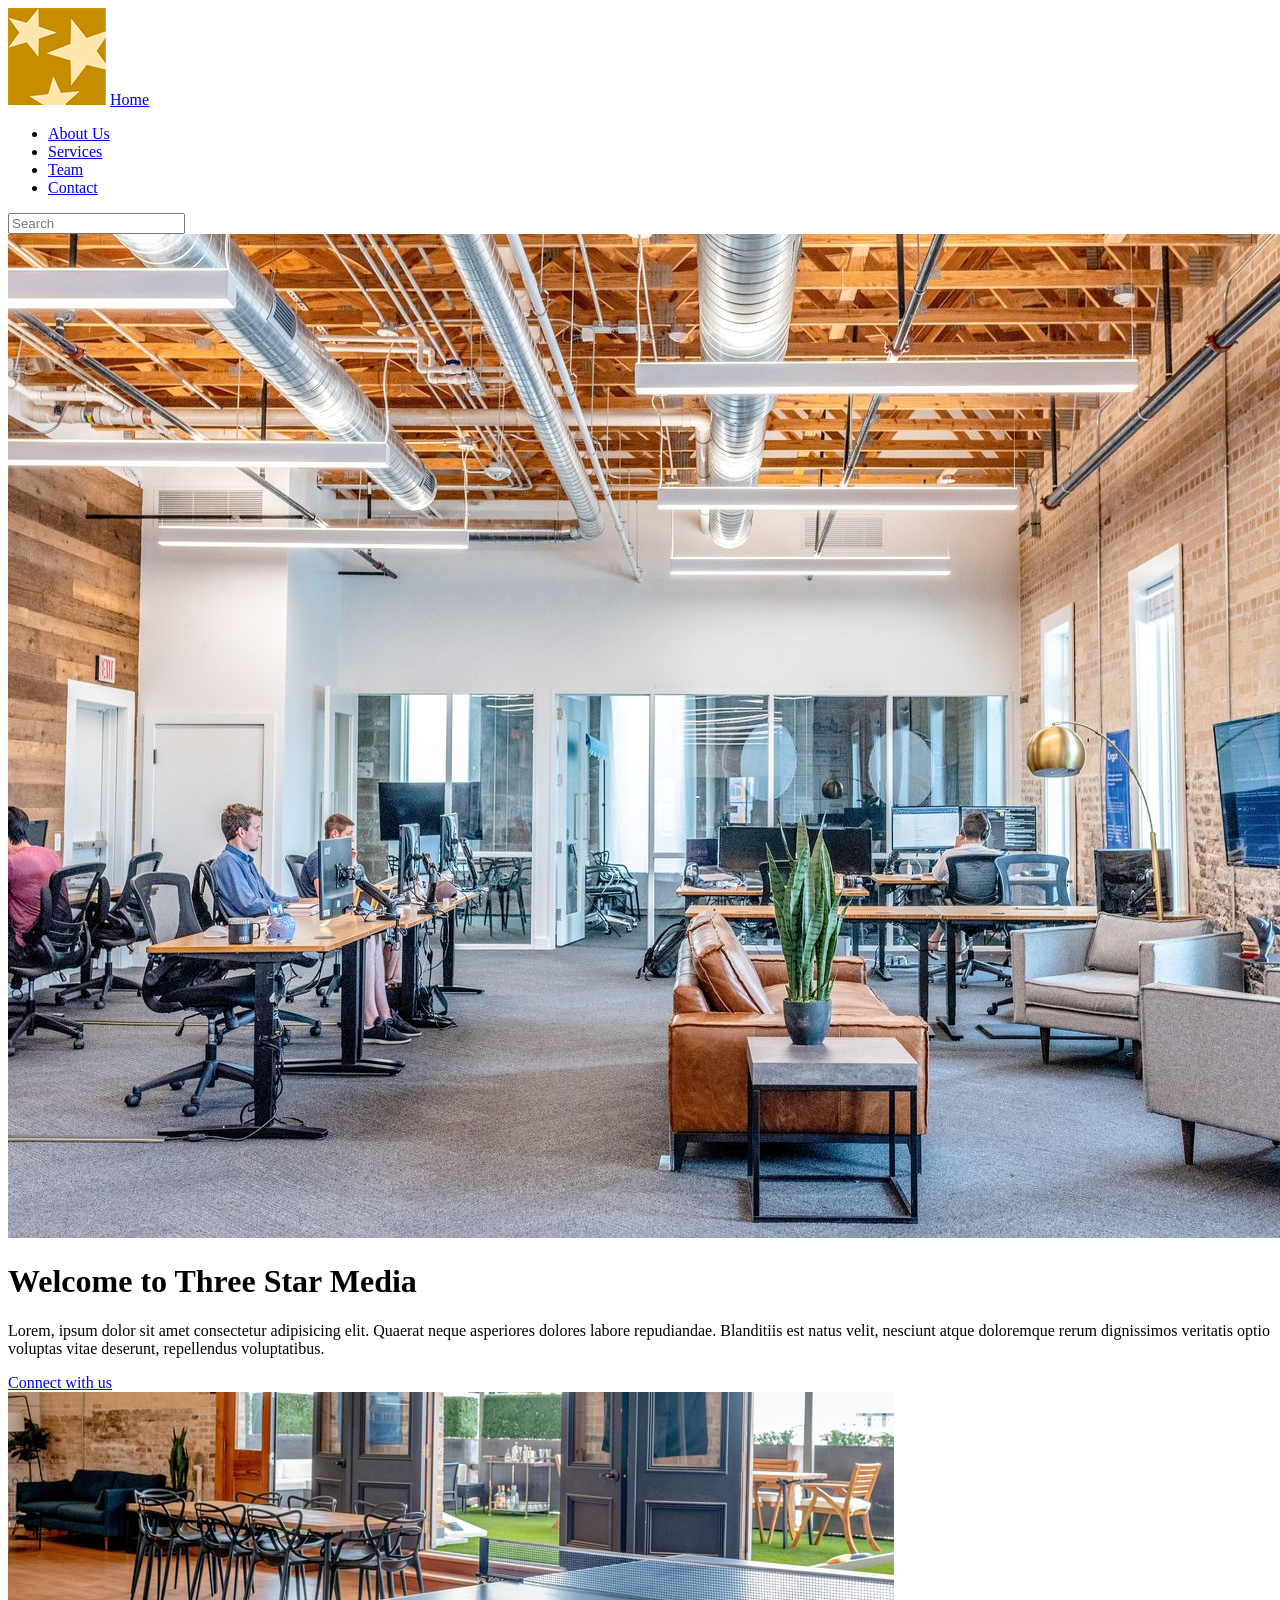
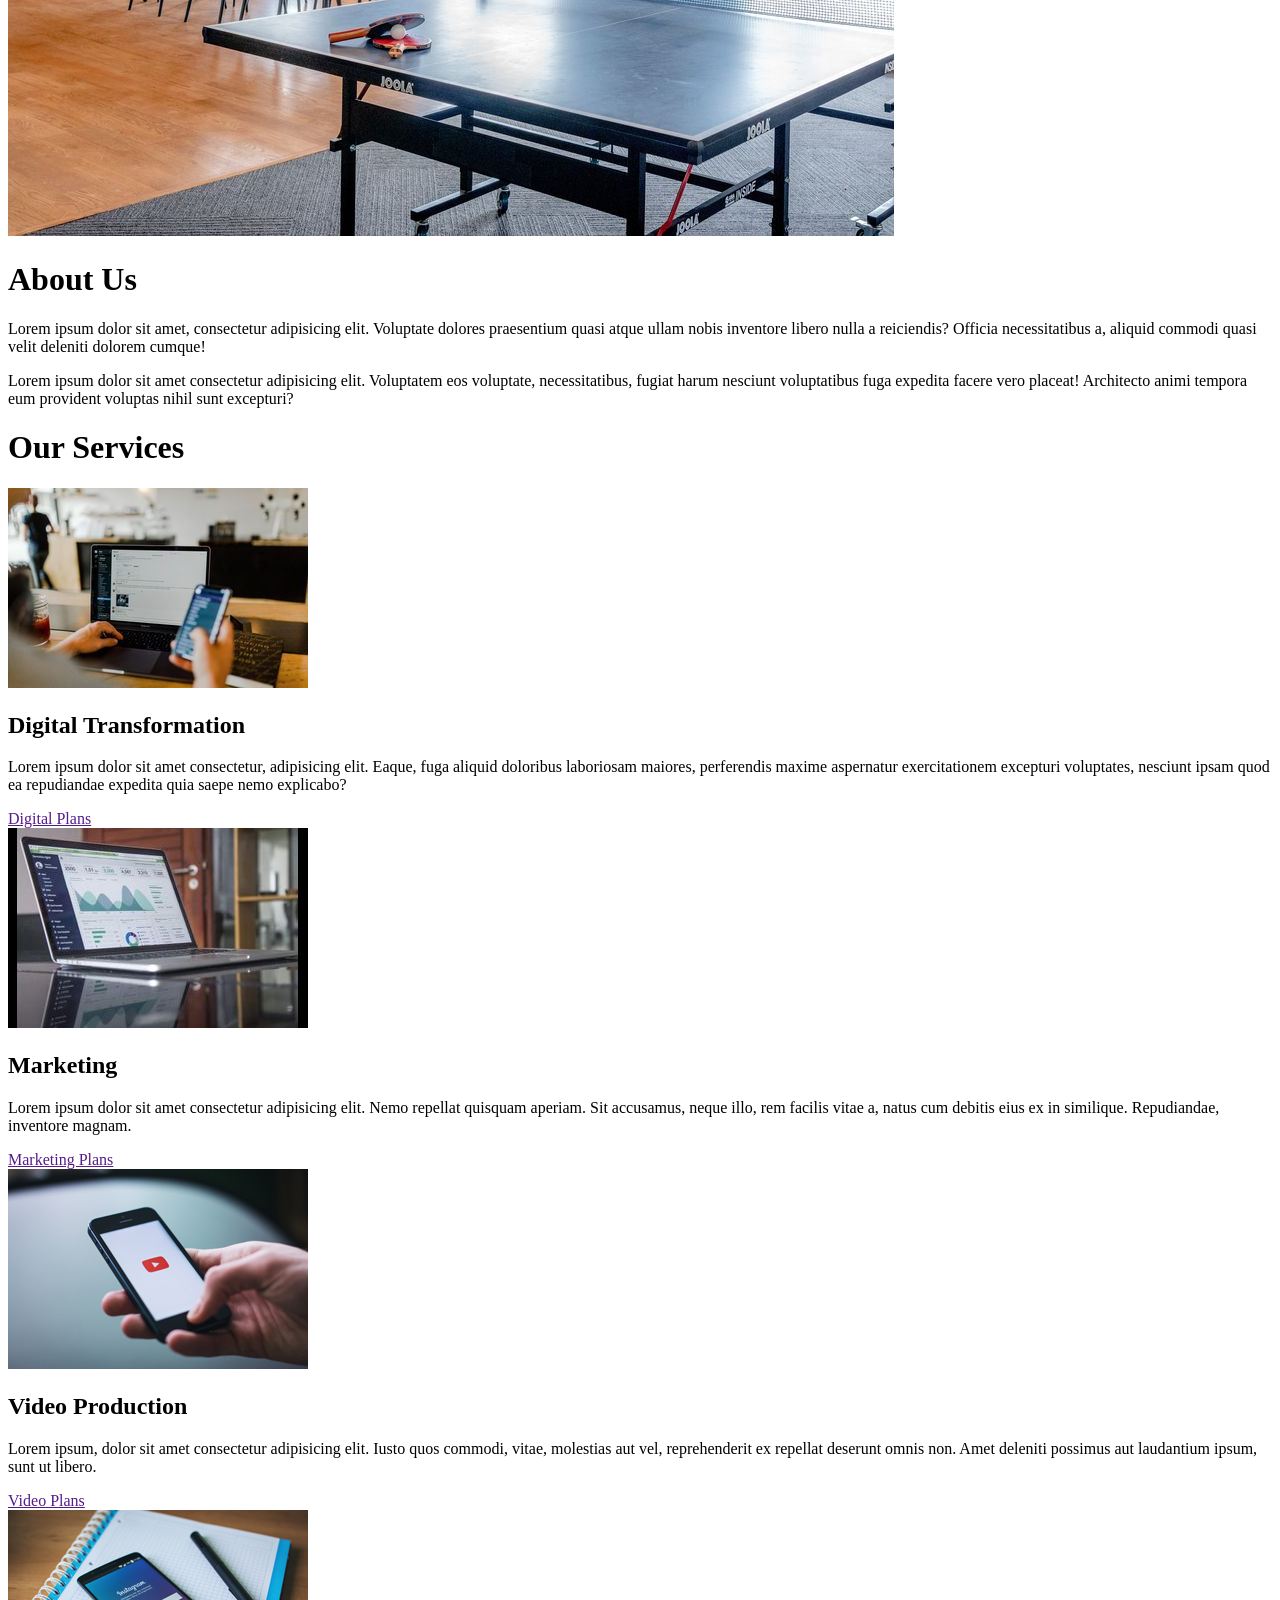
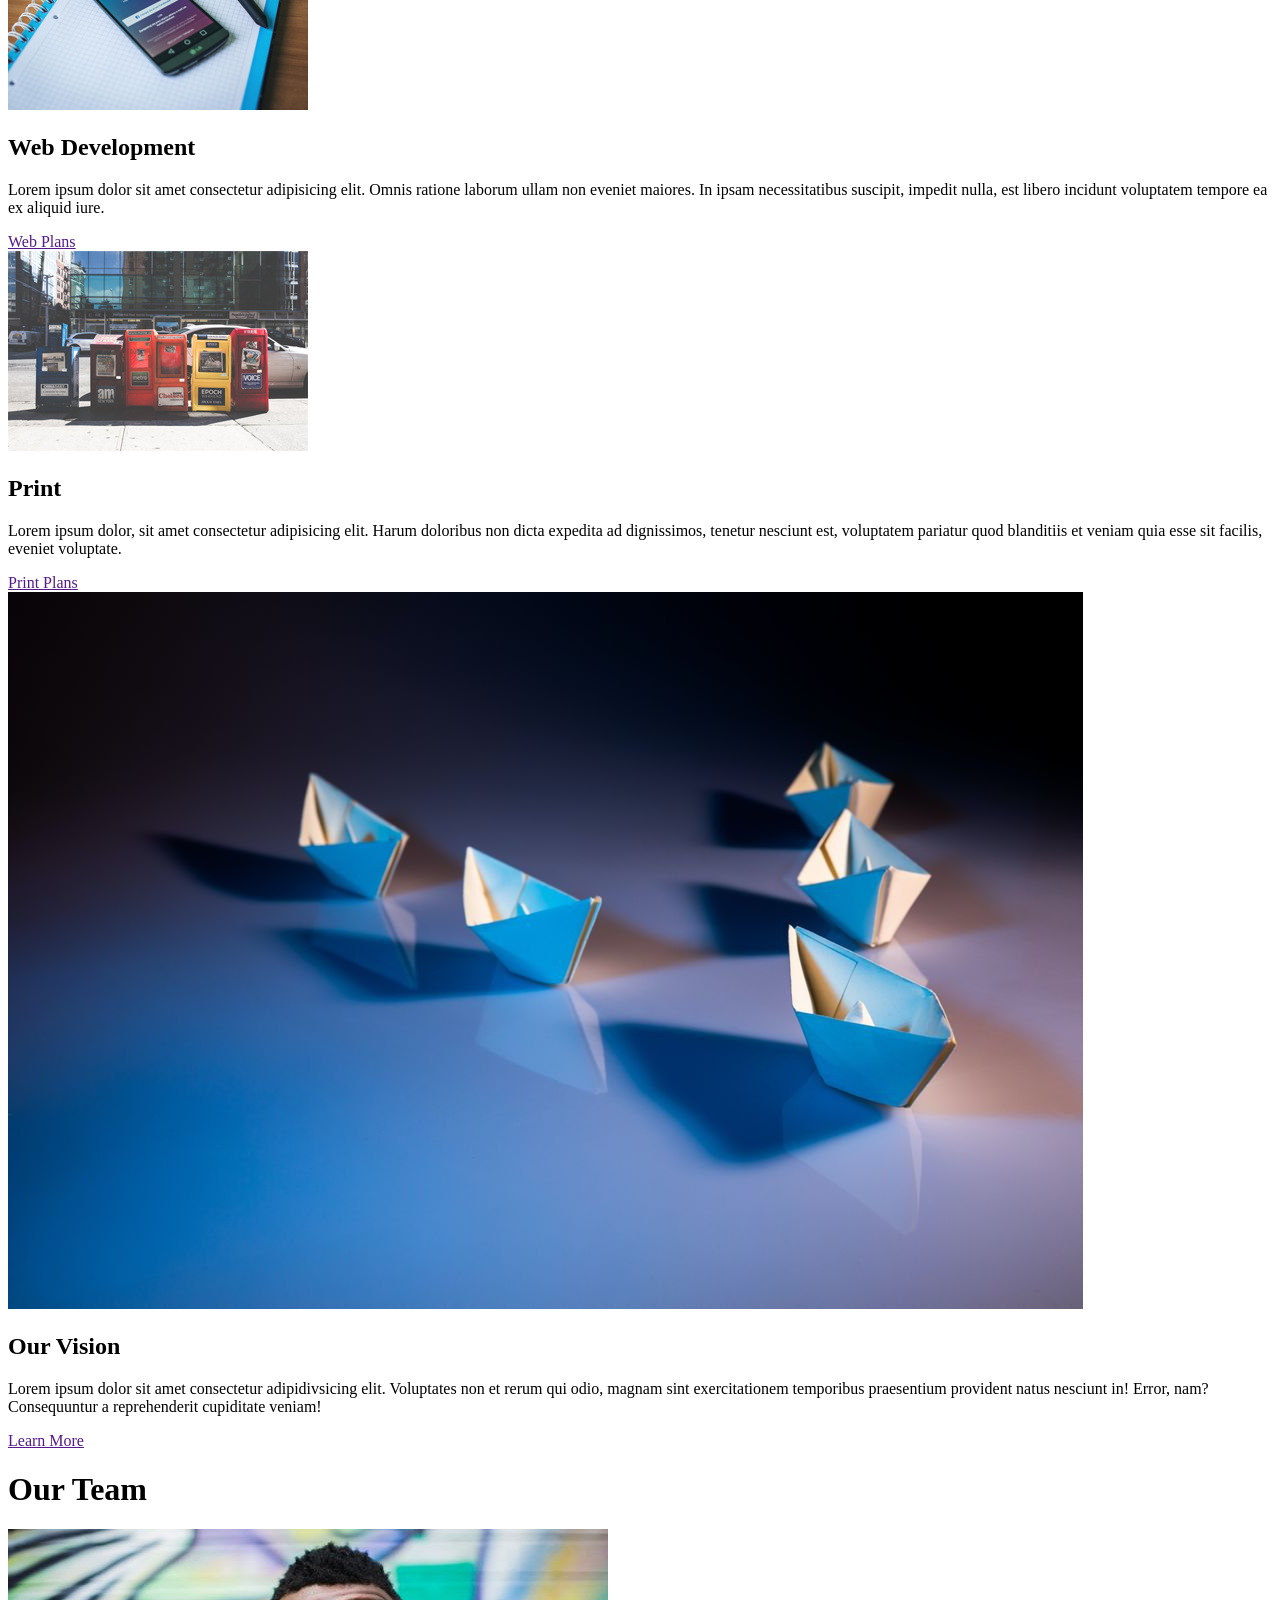
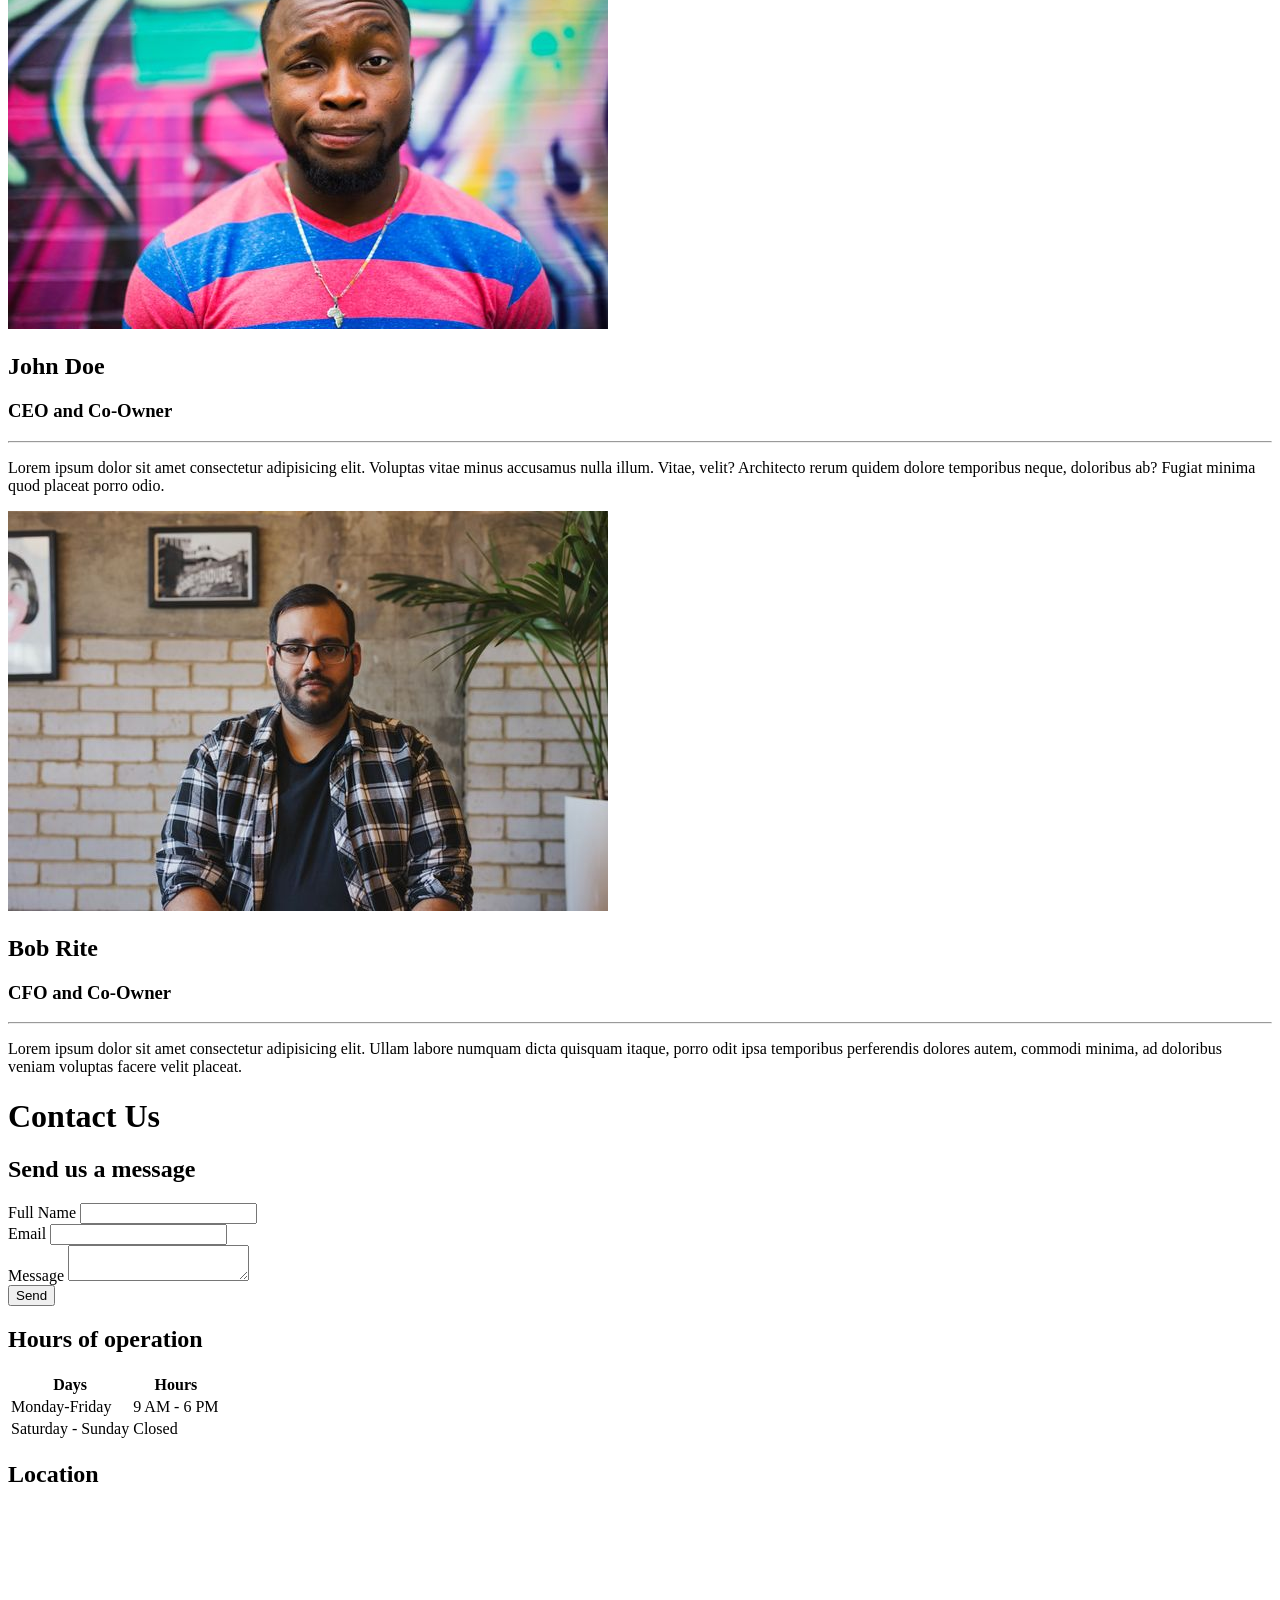
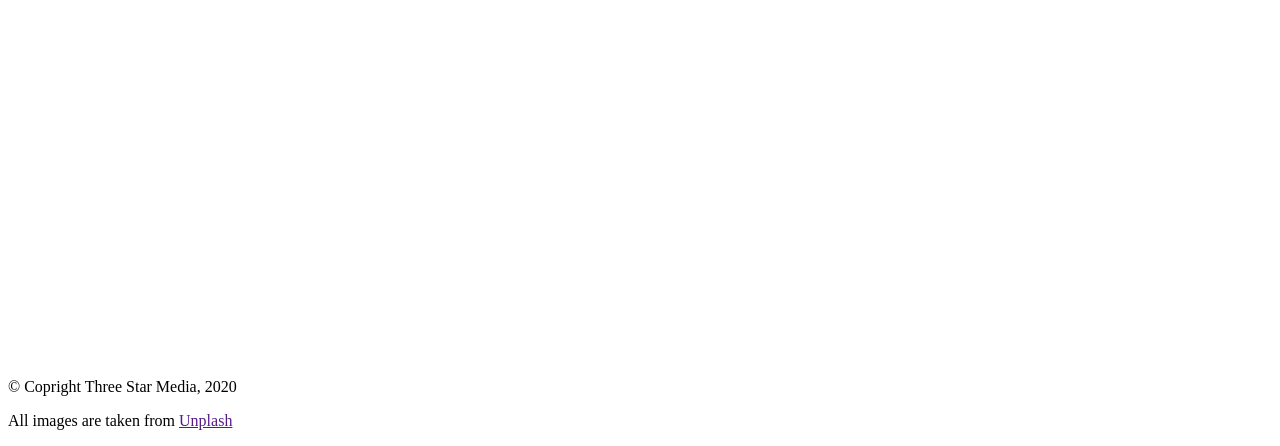
==== final-project/index.html @ e239f9b4 "makes changes to html to faciliatate css targetting" ====
<!DOCTYPE html>
<html lang="en">
<head>
    <meta charset="UTF-8">
    <meta name="viewport" content="width=device-width, initial-scale=1.0">
    <title>Final Project</title>
    <link rel="stylesheet" href="css/main.css">
    <link rel="preconnect" href="https://fonts.googleapis.com">
<link rel="preconnect" href="https://fonts.gstatic.com" crossorigin>
<link href="https://fonts.googleapis.com/css2?family=Open+Sans:ital,wght@0,300..800;1,300..800&display=swap" rel="stylesheet">
</head>
<body>

    <div class="wrapper">
        <nav>
            <div class="color-box">
                <img src="images/logo.png" alt="Star Media Logo">
                <a href="#home">Home</a>
            </div>
             <!-- The <ul> creates an unordered list, each <li> is one nav link item. It uses IDs to jump to sections of the code that correspond with said ID -->
            <ul>
                <li><a href="#about-us">About Us</a></li>
                <li><a href="#services">Services</a></li>
                <li><a href="#team">Team</a></li>
                <li><a href="#contact">Contact</a></li>
            </ul>
            <div id="search-bar">
                <form action="" method="get">
                    <div>
                        <label for="search"></label>
                        <input id="search" type="text" name="search" placeholder="Search">
                    </div>
                </form>
            </div>
        </nav>


        <div id="home">
            <header>
                <img src="images/main-banner.jpg" alt="main banner photo">
                <div>
                <h1>Welcome to Three Star Media</h1>
                <P>Lorem, ipsum dolor sit amet consectetur adipisicing elit. Quaerat neque asperiores dolores labore repudiandae. Blanditiis est natus velit, nesciunt atque doloremque rerum dignissimos veritatis optio voluptas vitae deserunt, repellendus voluptatibus.</P>  
                <a href="#contact">Connect with us</a>
                </div>
            </header>
        </div>

        <div id="about-us">
            <img src="images/about-us.jpg" alt="ping pong table photo">
            <div class="about-text">
                <h1>About Us</h1>
                <p>Lorem ipsum dolor sit amet, consectetur adipisicing elit. Voluptate dolores praesentium quasi atque ullam nobis inventore libero nulla a reiciendis? Officia necessitatibus a, aliquid commodi quasi velit deleniti dolorem cumque!</p>
                <p>Lorem ipsum dolor sit amet consectetur adipisicing elit. Voluptatem eos voluptate, necessitatibus, fugiat harum nesciunt voluptatibus fuga expedita facere vero placeat! Architecto animi tempora eum provident voluptas nihil sunt excepturi?</p>
            </div>
        </div>

        <div id="services">
            <h1>Our Services</h1>
            <!-- Each service is wrapped in its own <div> so they can be styled individually or laid out in a grid with CSS -->
            <div id="digital-transformation">
                <img src="images/digital.jpg" alt="">
                <h2>Digital Transformation</h2>
                <p>Lorem ipsum dolor sit amet consectetur, adipisicing elit. Eaque, fuga aliquid doloribus laboriosam maiores, perferendis maxime aspernatur exercitationem excepturi voluptates, nesciunt ipsam quod ea repudiandae expedita quia saepe nemo explicabo?</p>
                <a href="">Digital Plans</a>
            </div>

            <div>
                <img src="images/marketing.jpg" alt="laptop chart photo">
                <h2>Marketing</h2>
                <p>Lorem ipsum dolor sit amet consectetur adipisicing elit. Nemo repellat quisquam aperiam. Sit accusamus, neque illo, rem facilis vitae a, natus cum debitis eius ex in similique. Repudiandae, inventore magnam.</p>
                <a href="">Marketing Plans</a>
            </div>

            <div>
                <img src="images/video.jpg" alt="iphone photo">
                <h2>Video Production</h2>
                <p>Lorem ipsum, dolor sit amet consectetur adipisicing elit. Iusto quos commodi, vitae, molestias aut vel, reprehenderit ex repellat deserunt omnis non. Amet deleniti possimus aut laudantium ipsum, sunt ut libero.</p>
                <a href="">Video Plans</a>
            </div>

            <div>
                <img src="images/web.jpg" alt="iphone on top of notebook photo">
                <h2>Web Development</h2>
                <p>Lorem ipsum dolor sit amet consectetur adipisicing elit. Omnis ratione laborum ullam non eveniet maiores. In ipsam necessitatibus suscipit, impedit nulla, est libero incidunt voluptatem tempore ea ex aliquid iure.</p>
                <a href="">Web Plans</a>
            </div>

            <div>
                <img src="images/print.jpg" alt="mailboxes photo">
                <h2>Print</h2>
                <p>Lorem ipsum dolor, sit amet consectetur adipisicing elit. Harum doloribus non dicta expedita ad dignissimos, tenetur nesciunt est, voluptatem pariatur quod blanditiis et veniam quia esse sit facilis, eveniet voluptate.</p>
                <a href="">Print Plans</a>
            </div>
        </div>

        <div id="vision">
            <img src="images/vision.jpg" alt="paper boast photo">
            <div class="banner-text">
                <h2>Our Vision</h2>
                <p>Lorem ipsum dolor sit amet consectetur adipidivsicing elit. Voluptates non et rerum qui odio, magnam sint exercitationem temporibus praesentium provident natus nesciunt in! Error, nam? Consequuntur a reprehenderit cupiditate veniam!</p>
                <!-- There is no other page to give further information, that is why there is nothing in the href -->
                <a href="">Learn More</a>
            </div>
        </div>

        <div class="team">
            <h1>Our Team</h1>
            <!-- Each team member is in their own <div> so CSS can style or position them separately -->
            <div id="john">
                <img src="images/john.jpg" alt="picture of John Doe">
                <div class="team-info">
                    <h2>John Doe</h2>
                    <h3>CEO and Co-Owner</h3>
                    <hr>
                    <p>Lorem ipsum dolor sit amet consectetur adipisicing elit. Voluptas vitae minus accusamus nulla illum. Vitae, velit? Architecto rerum quidem dolore temporibus neque, doloribus ab? Fugiat minima quod placeat porro odio.</p>
                </div>
            </div>
            <div id="bob">
                <img src="images/bob.jpg" alt="picture of Bob Rite">
                <div class="team-info">
                    <h2>Bob Rite</h2>
                    <h3>CFO and Co-Owner</h3>
                    <hr>
                    <p>Lorem ipsum dolor sit amet consectetur adipisicing elit. Ullam labore numquam dicta quisquam itaque, porro odit ipsa temporibus perferendis dolores autem, commodi minima, ad doloribus veniam voluptas facere velit placeat.</p>
                </div>
            </div>
        </div>

        <div id="contact">
            <h1>Contact Us</h1>
            <h2>Send us a message</h2>
            <form action="thanks.html" method="get">
                <div>
                    <label for="fullname">Full Name</label>
                    <input id="fullname" type="text" name="fullname" required>
                </div>
                <div>
                    <label for="email">Email</label>
                    <input id="email" type="text" name="email" required>
                </div>
                <div>
                    <label for="message">Message</label>
                    <!-- <textarea> is used instead of <input> for multi-line text -->
                    <textarea id="message"></textarea>
                </div>
                <div>
                    <button type="Submit">Send</button>
                </div>

            </form>
        
            <div class="hours">
                <h2>Hours of operation</h2>
                <table>
                    <tr>
                        <th>Days</th>
                        <th>Hours</th>
                    </tr>
                    <tr>
                        <td>Monday-Friday</td>
                        <td>9 AM - 6 PM</td>
                    </tr>
                    <tr>
                        <td>Saturday - Sunday</td>
                        <td>Closed</td>
                    </tr>
                </table>
            </div>
        </div>

        <div class="location">
            <h2>Location</h2>
             <!-- This is an embedded Google Map. The long src URL is copied directly from Google Maps -->
            <iframe src="https://www.google.com/maps/embed?pb=!1m18!1m12!1m3!1d89789.52226484688!2d-76.01696043607433!3d45.30998969122156!2m3!1f0!2f0!3f0!3m2!1i1024!2i768!4f13.1!3m3!1m2!1s0x4cce0718cc4a6ad7%3A0xc6cc467725843e2b!2sAlgonquin%20College%20-%20Ottawa%20Campus!5e0!3m2!1sen!2sca!4v1775089285693!5m2!1sen!2sca" width="600" height="450" style="border:0;" allowfullscreen="" loading="lazy" referrerpolicy="no-referrer-when-downgrade"></iframe>
        </div>

        <footer>
            <p> &copy; Copright Three Star Media, 2020</p>
            <p>All images are taken from <a href="">Unplash</a></p>
        </footer>
    </div>
</body>
</html>
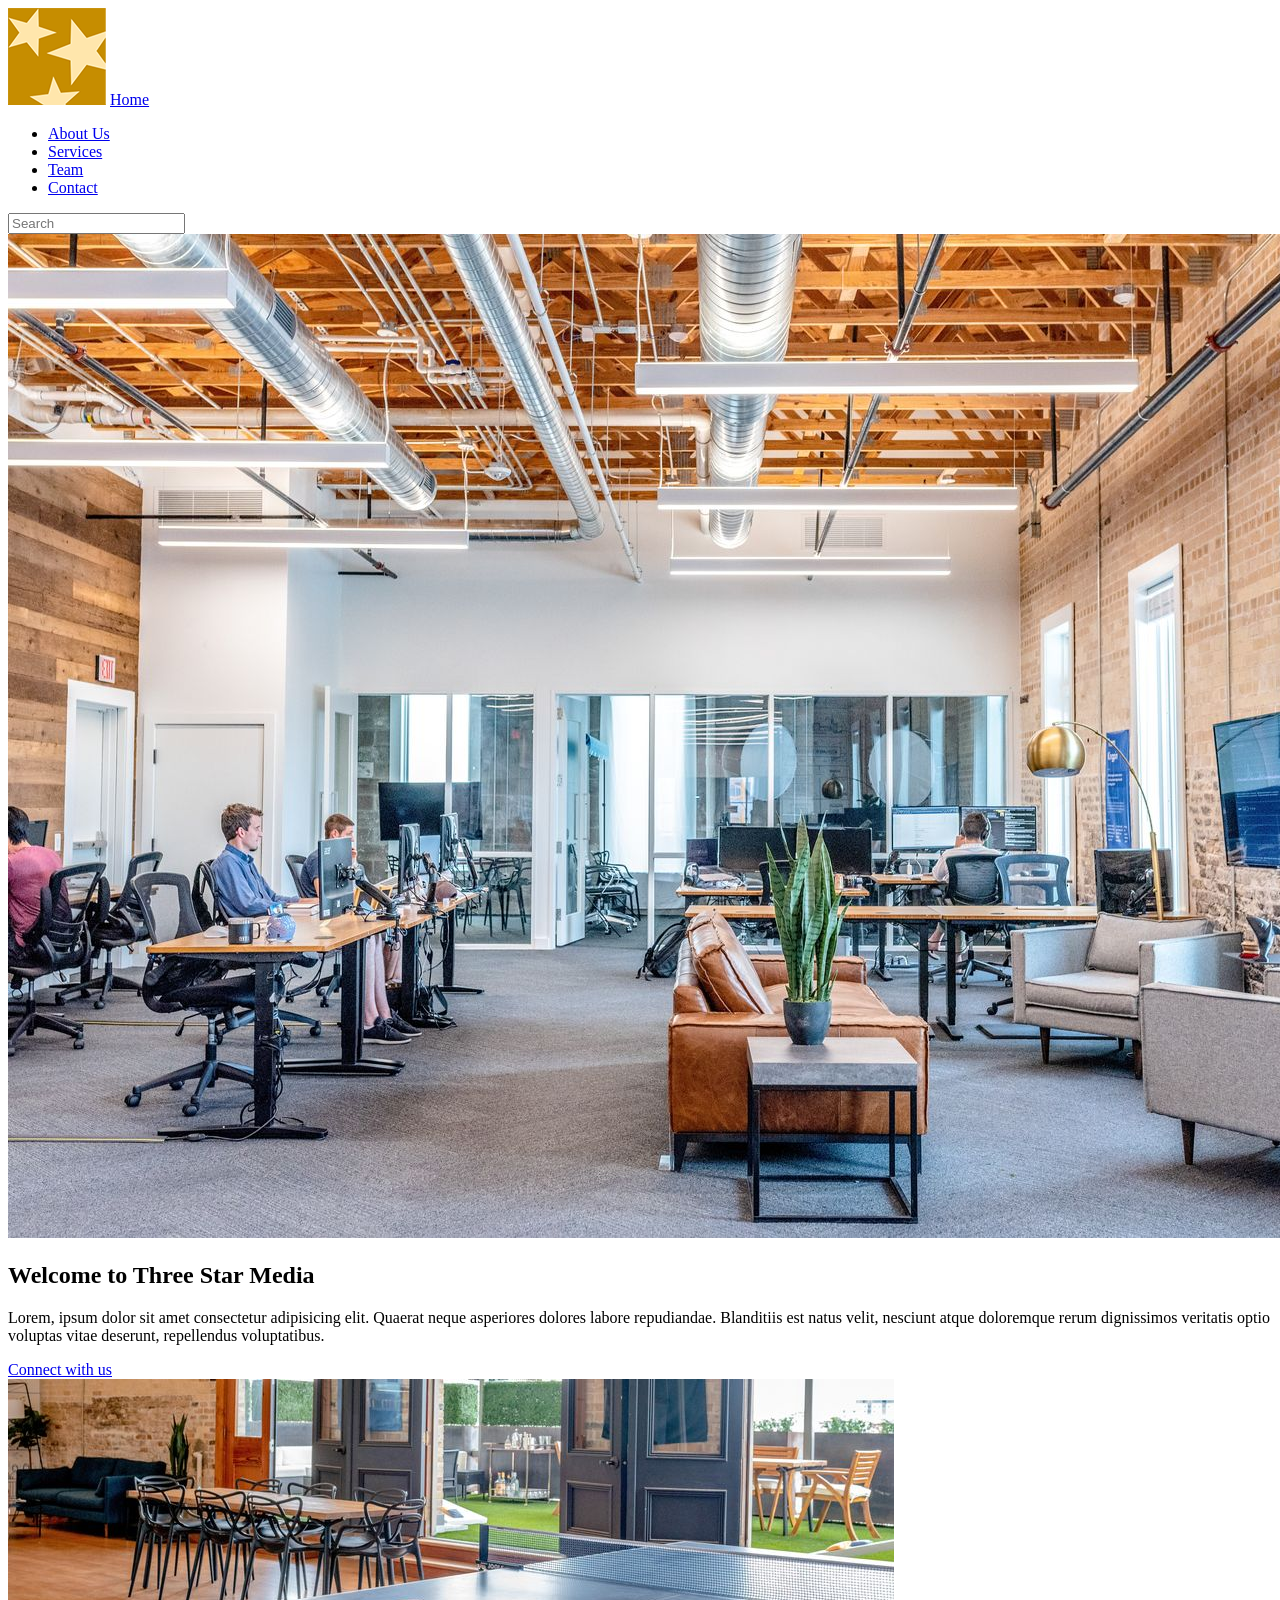
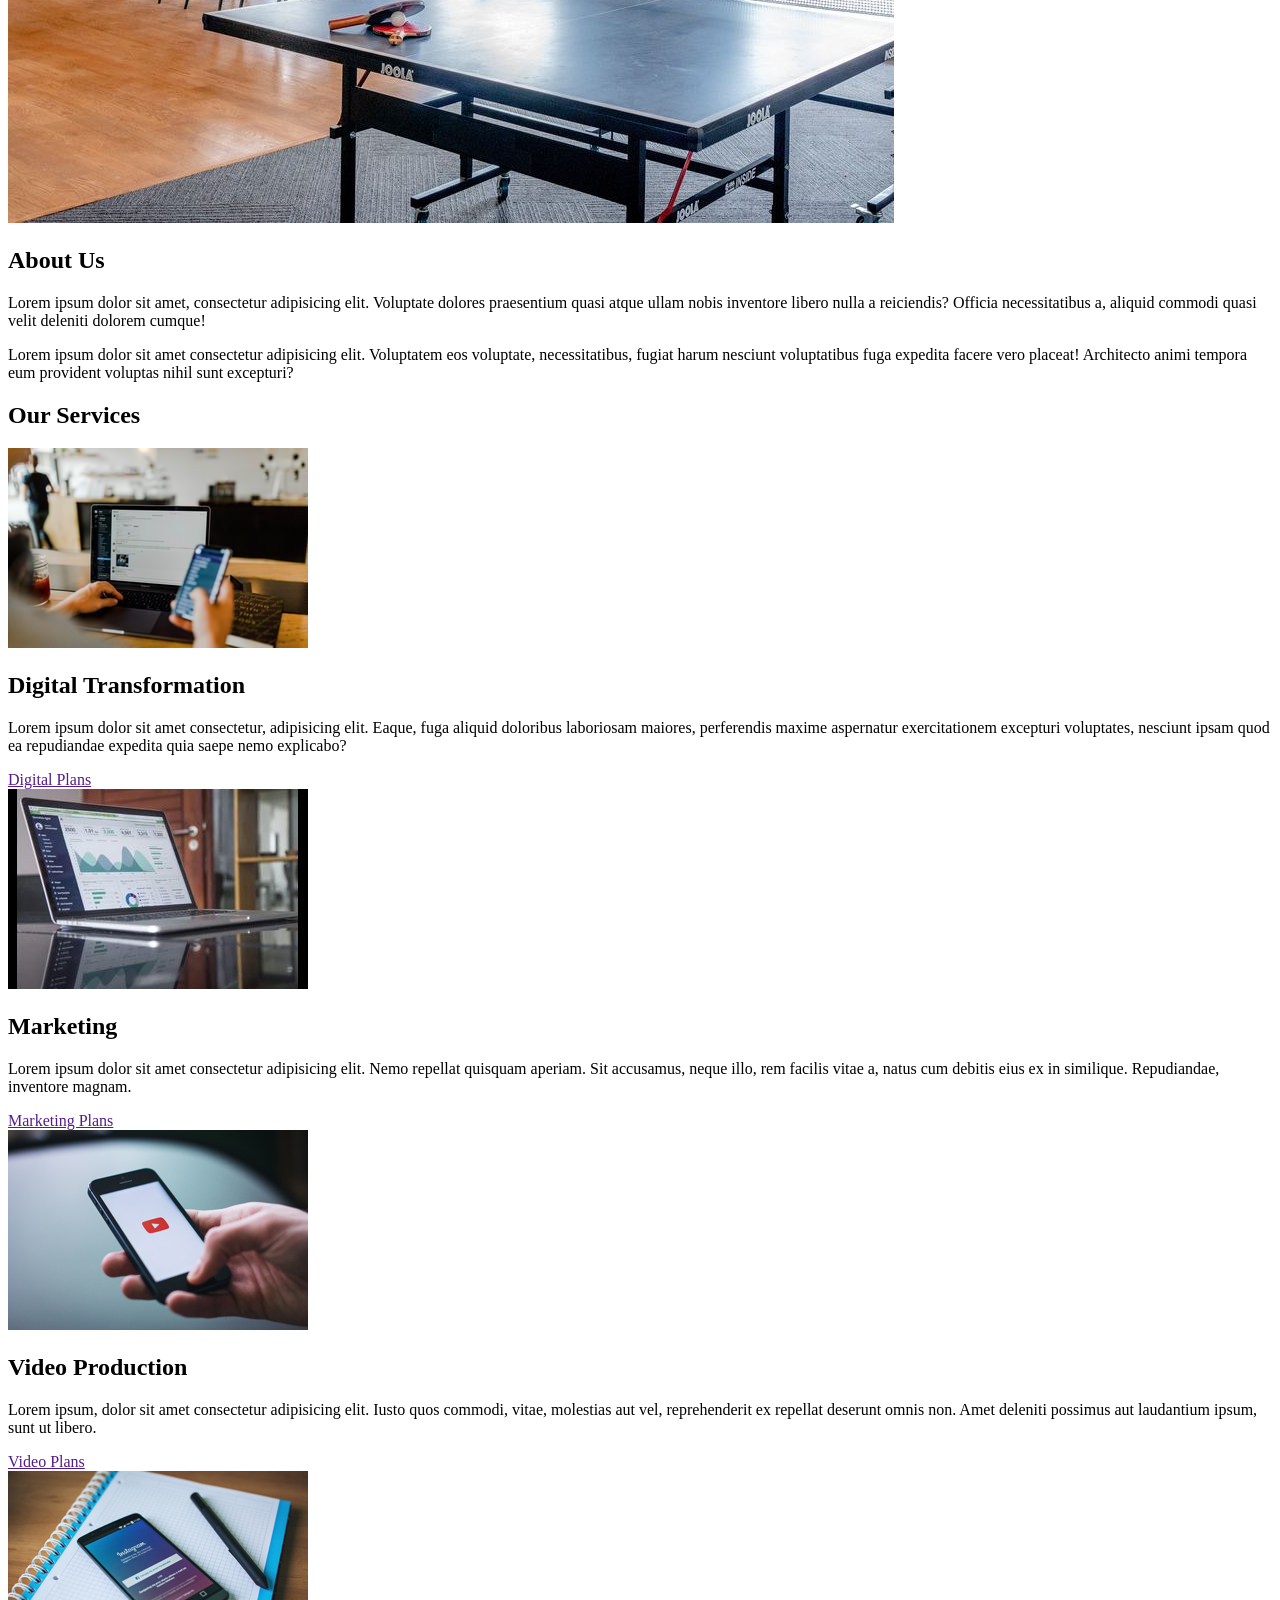
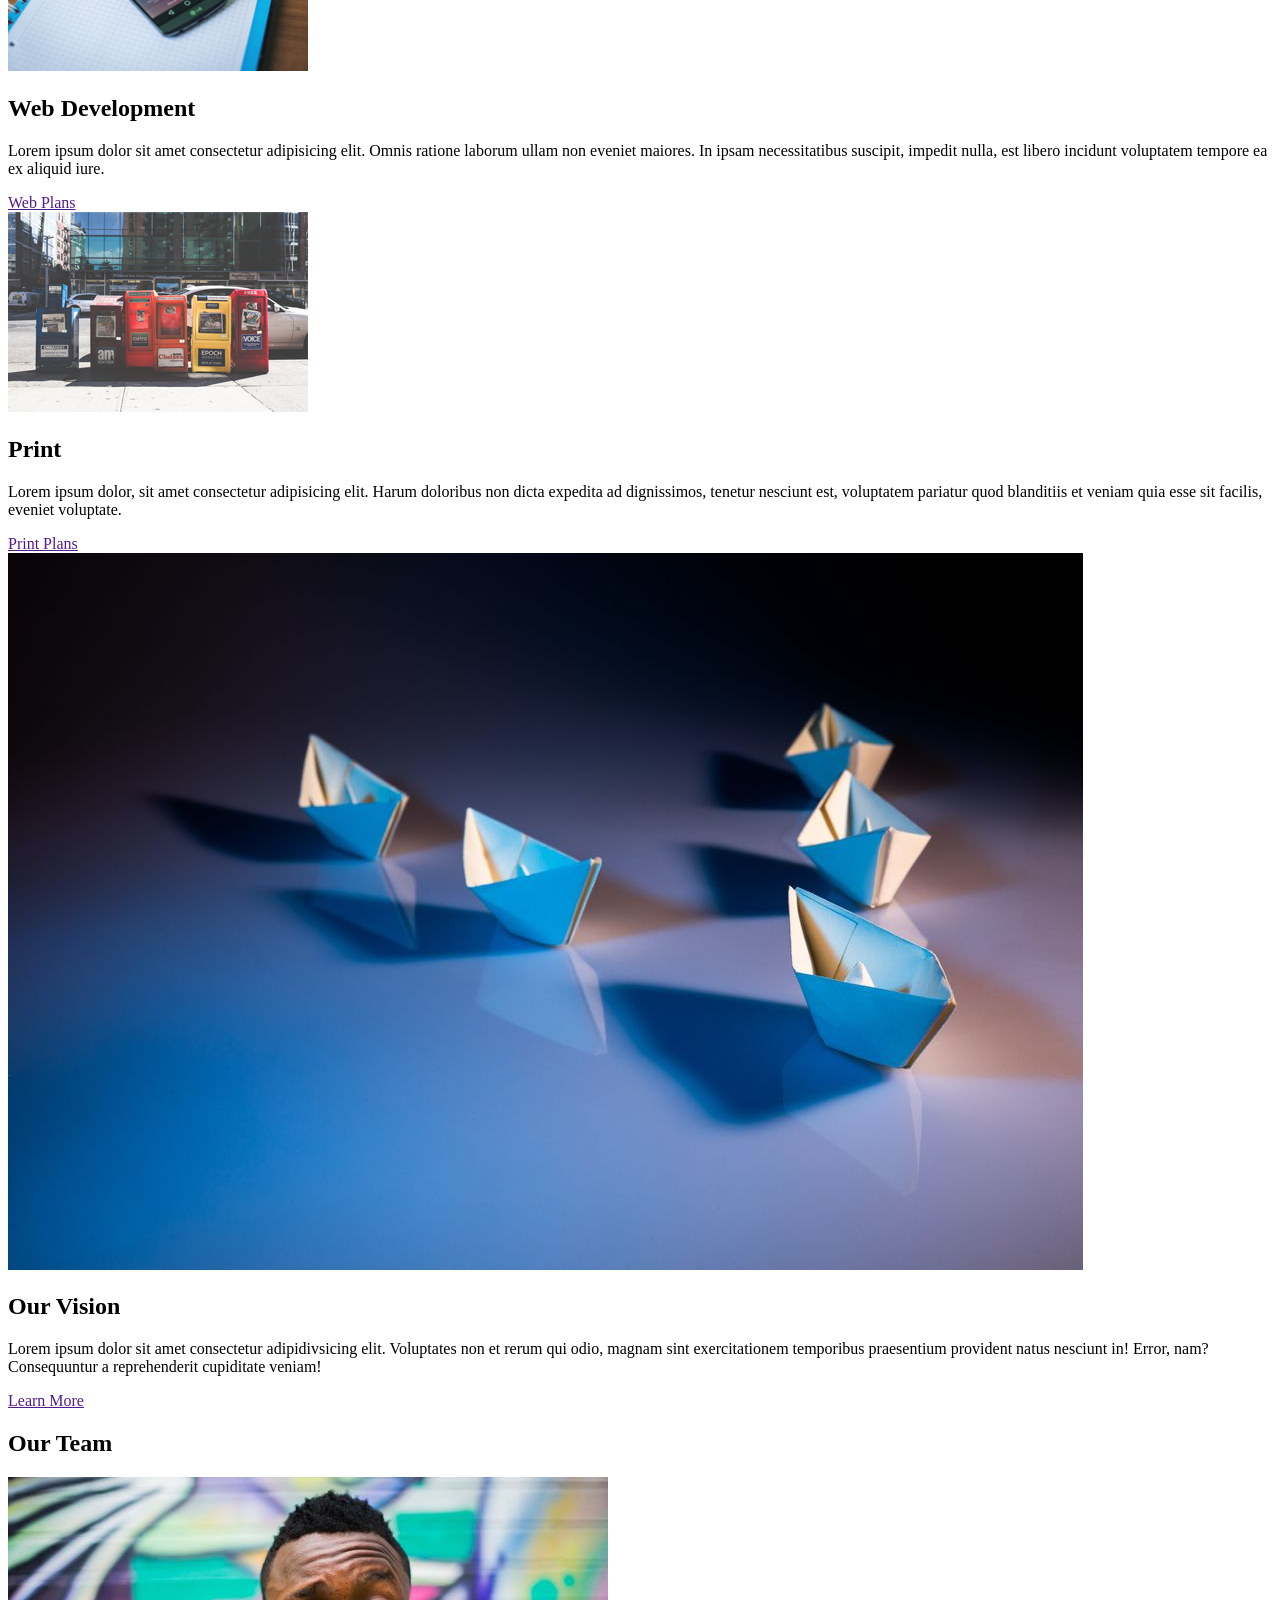
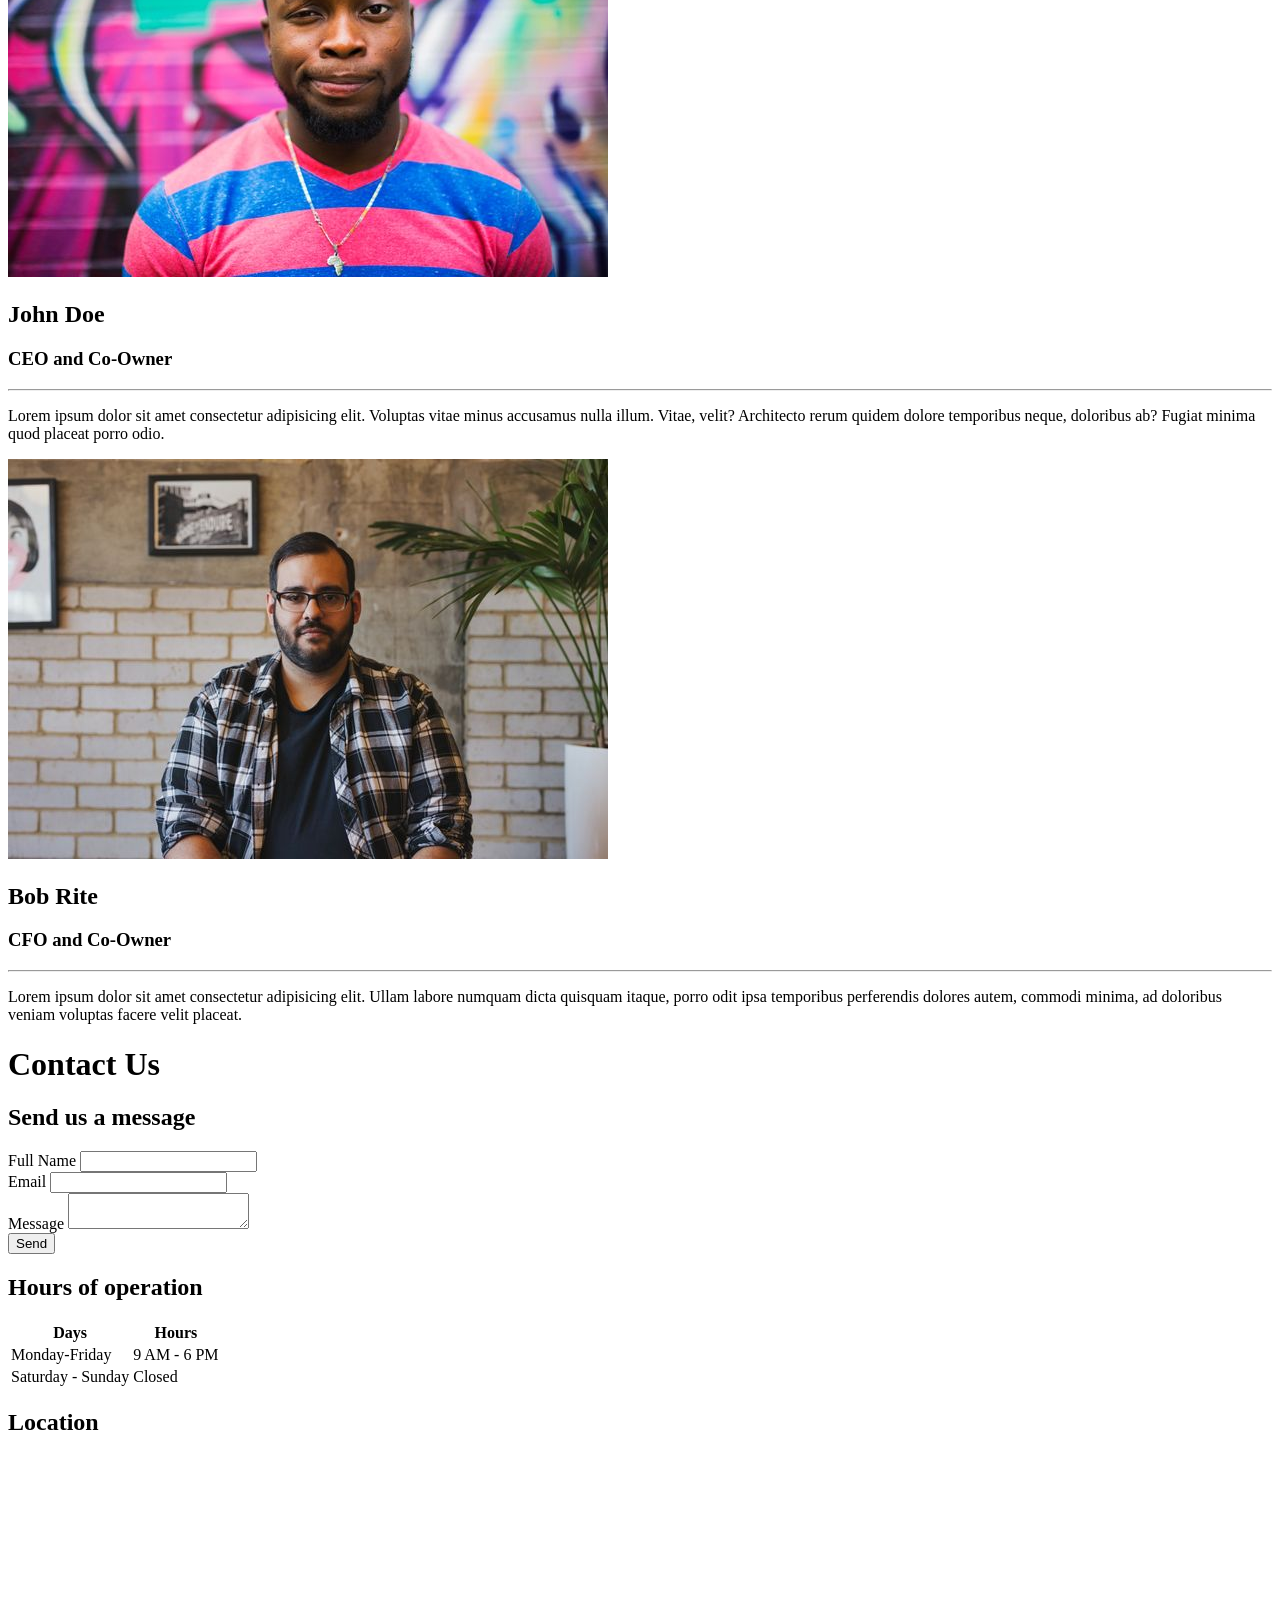
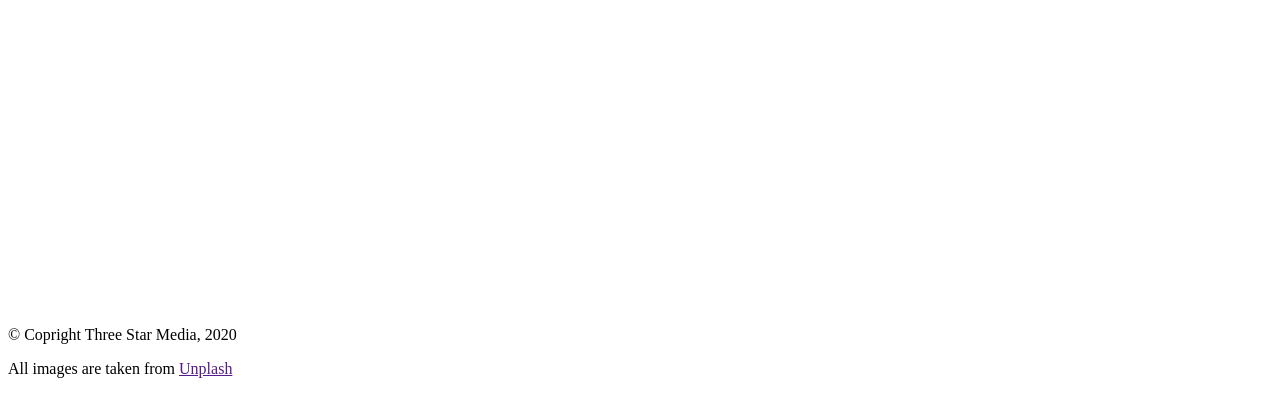
==== commit 9f785684: "makes changes to html based on html mockup feedback" ====
--- a/final-project/index.html
+++ b/final-project/index.html
@@ -35,66 +35,66 @@
         </nav>
 
 
-        <div id="home">
+        <section id="home">
             <header>
                 <img src="images/main-banner.jpg" alt="main banner photo">
-                <div>
-                <h1>Welcome to Three Star Media</h1>
-                <P>Lorem, ipsum dolor sit amet consectetur adipisicing elit. Quaerat neque asperiores dolores labore repudiandae. Blanditiis est natus velit, nesciunt atque doloremque rerum dignissimos veritatis optio voluptas vitae deserunt, repellendus voluptatibus.</P>  
-                <a href="#contact">Connect with us</a>
+                <div class="banner-overlay">
+                    <h1>Welcome to Three Star Media</h1>
+                    <P>Lorem, ipsum dolor sit amet consectetur adipisicing elit. Quaerat neque asperiores dolores labore repudiandae. Blanditiis est natus velit, nesciunt atque doloremque rerum dignissimos veritatis optio voluptas vitae deserunt, repellendus voluptatibus.</P>  
+                    <a href="#contact">Connect with us</a>
                 </div>
             </header>
-        </div>
+        </section>
 
-        <div id="about-us">
+        <section id="about-us">
             <img src="images/about-us.jpg" alt="ping pong table photo">
             <div class="about-text">
                 <h1>About Us</h1>
                 <p>Lorem ipsum dolor sit amet, consectetur adipisicing elit. Voluptate dolores praesentium quasi atque ullam nobis inventore libero nulla a reiciendis? Officia necessitatibus a, aliquid commodi quasi velit deleniti dolorem cumque!</p>
                 <p>Lorem ipsum dolor sit amet consectetur adipisicing elit. Voluptatem eos voluptate, necessitatibus, fugiat harum nesciunt voluptatibus fuga expedita facere vero placeat! Architecto animi tempora eum provident voluptas nihil sunt excepturi?</p>
             </div>
-        </div>
+        </section>
 
-        <div id="services">
+        <section id="services">
             <h1>Our Services</h1>
             <!-- Each service is wrapped in its own <div> so they can be styled individually or laid out in a grid with CSS -->
-            <div id="digital-transformation">
+            <article>
                 <img src="images/digital.jpg" alt="">
                 <h2>Digital Transformation</h2>
                 <p>Lorem ipsum dolor sit amet consectetur, adipisicing elit. Eaque, fuga aliquid doloribus laboriosam maiores, perferendis maxime aspernatur exercitationem excepturi voluptates, nesciunt ipsam quod ea repudiandae expedita quia saepe nemo explicabo?</p>
                 <a href="">Digital Plans</a>
-            </div>
+            </article>
 
-            <div>
+            <article>
                 <img src="images/marketing.jpg" alt="laptop chart photo">
                 <h2>Marketing</h2>
                 <p>Lorem ipsum dolor sit amet consectetur adipisicing elit. Nemo repellat quisquam aperiam. Sit accusamus, neque illo, rem facilis vitae a, natus cum debitis eius ex in similique. Repudiandae, inventore magnam.</p>
                 <a href="">Marketing Plans</a>
-            </div>
+            </article>
 
-            <div>
+            <article>
                 <img src="images/video.jpg" alt="iphone photo">
                 <h2>Video Production</h2>
                 <p>Lorem ipsum, dolor sit amet consectetur adipisicing elit. Iusto quos commodi, vitae, molestias aut vel, reprehenderit ex repellat deserunt omnis non. Amet deleniti possimus aut laudantium ipsum, sunt ut libero.</p>
                 <a href="">Video Plans</a>
-            </div>
+            </article>
 
-            <div>
+            <article>
                 <img src="images/web.jpg" alt="iphone on top of notebook photo">
                 <h2>Web Development</h2>
                 <p>Lorem ipsum dolor sit amet consectetur adipisicing elit. Omnis ratione laborum ullam non eveniet maiores. In ipsam necessitatibus suscipit, impedit nulla, est libero incidunt voluptatem tempore ea ex aliquid iure.</p>
                 <a href="">Web Plans</a>
-            </div>
+            </article>
 
-            <div>
+            <article>
                 <img src="images/print.jpg" alt="mailboxes photo">
                 <h2>Print</h2>
                 <p>Lorem ipsum dolor, sit amet consectetur adipisicing elit. Harum doloribus non dicta expedita ad dignissimos, tenetur nesciunt est, voluptatem pariatur quod blanditiis et veniam quia esse sit facilis, eveniet voluptate.</p>
                 <a href="">Print Plans</a>
-            </div>
-        </div>
+            </article>
+        </section>
 
-        <div id="vision">
+        <section id="vision">
             <img src="images/vision.jpg" alt="paper boast photo">
             <div class="banner-text">
                 <h2>Our Vision</h2>
@@ -102,12 +102,12 @@
                 <!-- There is no other page to give further information, that is why there is nothing in the href -->
                 <a href="">Learn More</a>
             </div>
-        </div>
+        </section>
 
-        <div class="team">
+        <section class="team">
             <h1>Our Team</h1>
             <!-- Each team member is in their own <div> so CSS can style or position them separately -->
-            <div id="john">
+            <article id="john">
                 <img src="images/john.jpg" alt="picture of John Doe">
                 <div class="team-info">
                     <h2>John Doe</h2>
@@ -116,7 +116,7 @@
                     <p>Lorem ipsum dolor sit amet consectetur adipisicing elit. Voluptas vitae minus accusamus nulla illum. Vitae, velit? Architecto rerum quidem dolore temporibus neque, doloribus ab? Fugiat minima quod placeat porro odio.</p>
                 </div>
             </div>
-            <div id="bob">
+            <article id="bob">
                 <img src="images/bob.jpg" alt="picture of Bob Rite">
                 <div class="team-info">
                     <h2>Bob Rite</h2>
@@ -124,8 +124,8 @@
                     <hr>
                     <p>Lorem ipsum dolor sit amet consectetur adipisicing elit. Ullam labore numquam dicta quisquam itaque, porro odit ipsa temporibus perferendis dolores autem, commodi minima, ad doloribus veniam voluptas facere velit placeat.</p>
                 </div>
-            </div>
-        </div>
+            </article>
+        </section>
 
         <div id="contact">
             <h1>Contact Us</h1>
@@ -169,11 +169,11 @@
             </div>
         </div>
 
-        <div class="location">
+        <section class="location">
             <h2>Location</h2>
              <!-- This is an embedded Google Map. The long src URL is copied directly from Google Maps -->
             <iframe src="https://www.google.com/maps/embed?pb=!1m18!1m12!1m3!1d89789.52226484688!2d-76.01696043607433!3d45.30998969122156!2m3!1f0!2f0!3f0!3m2!1i1024!2i768!4f13.1!3m3!1m2!1s0x4cce0718cc4a6ad7%3A0xc6cc467725843e2b!2sAlgonquin%20College%20-%20Ottawa%20Campus!5e0!3m2!1sen!2sca!4v1775089285693!5m2!1sen!2sca" width="600" height="450" style="border:0;" allowfullscreen="" loading="lazy" referrerpolicy="no-referrer-when-downgrade"></iframe>
-        </div>
+        </section>
 
         <footer>
             <p> &copy; Copright Three Star Media, 2020</p>
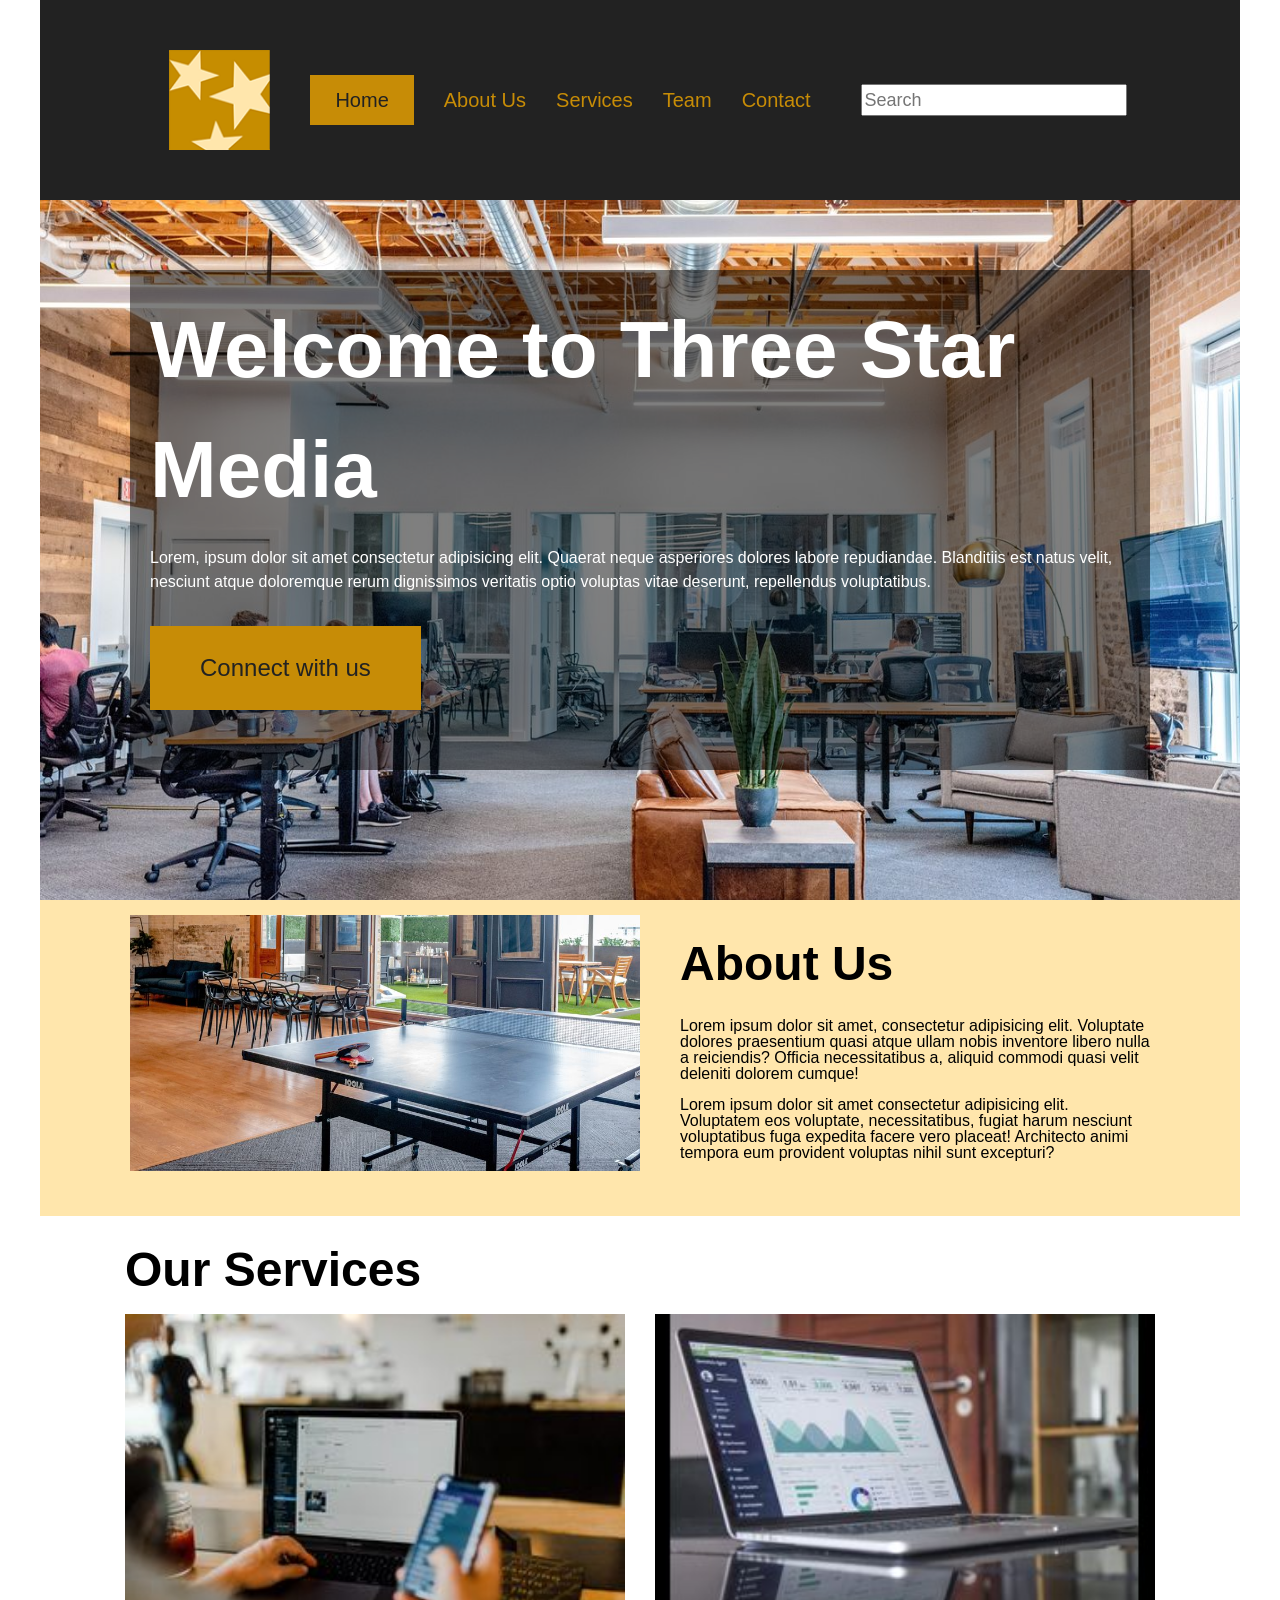
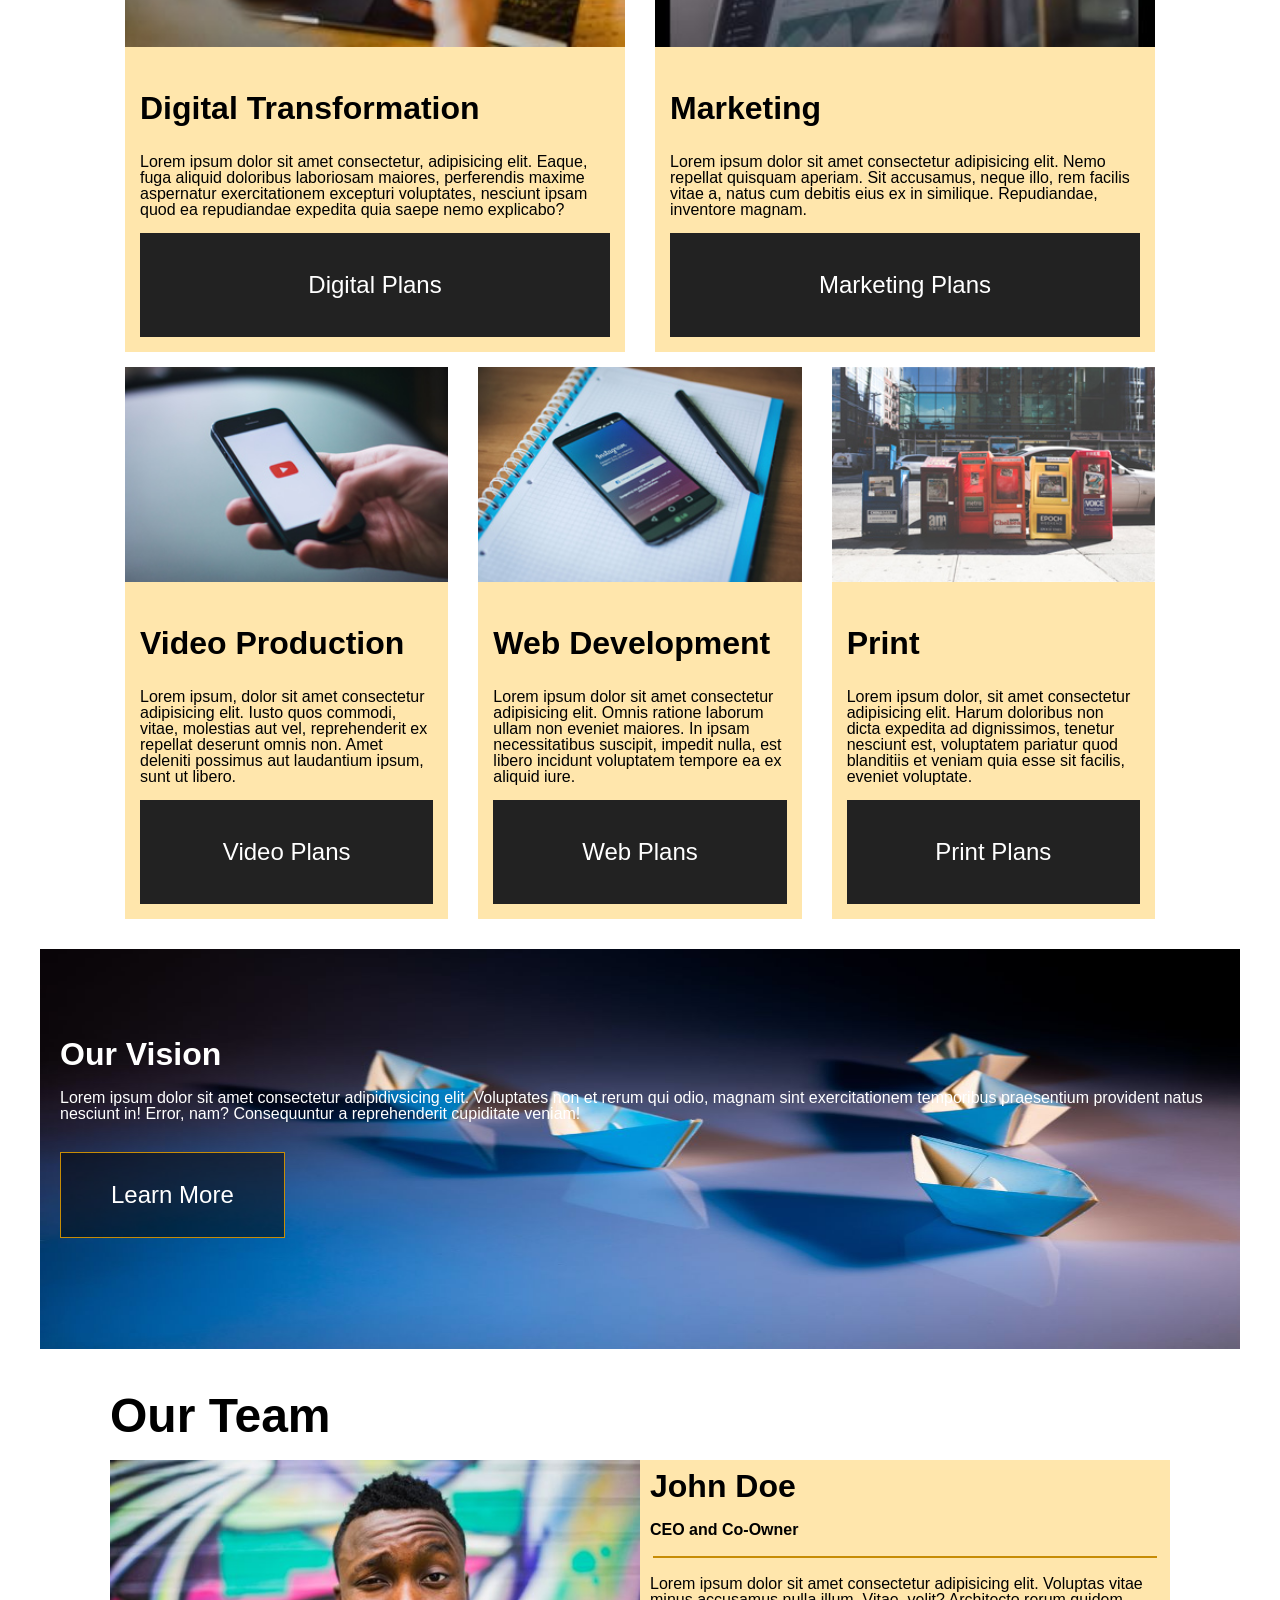
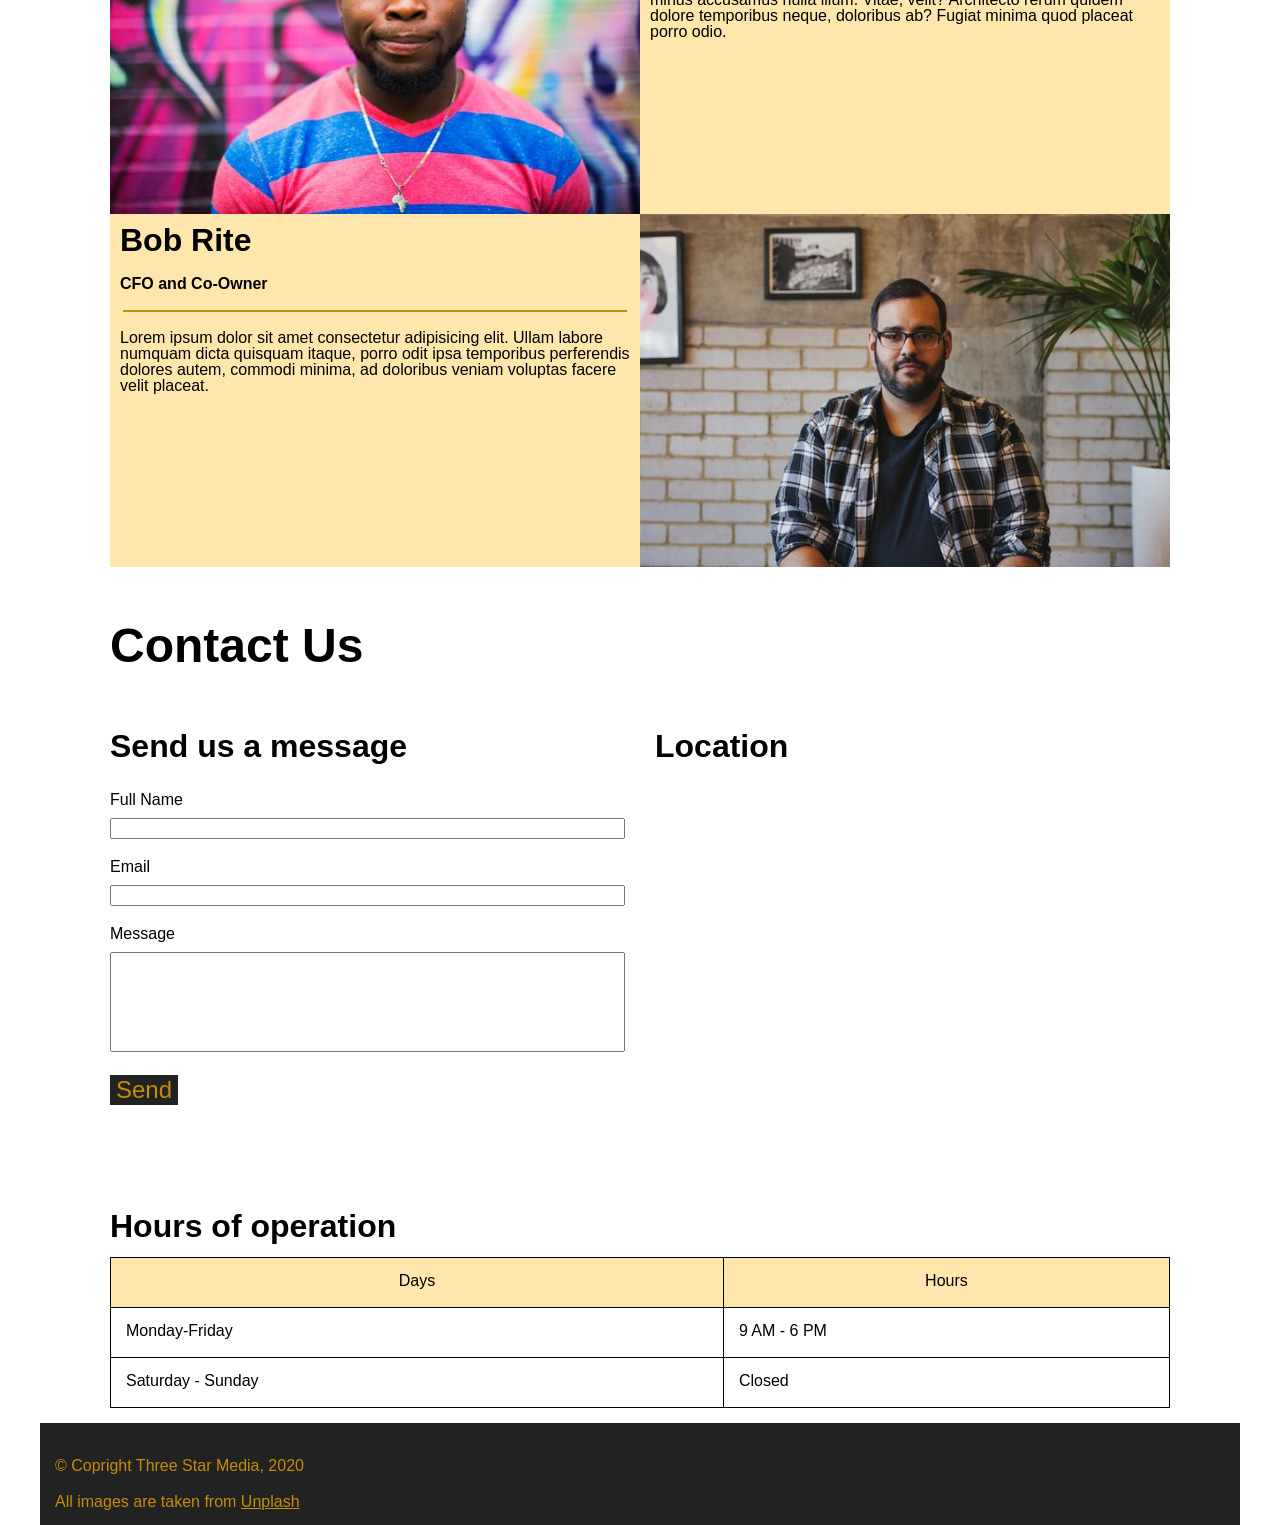
==== commit 8bbdf2c6: "trouble-shooting" ====
--- a/final-project/index.html
+++ b/final-project/index.html
@@ -4,7 +4,7 @@
     <meta charset="UTF-8">
     <meta name="viewport" content="width=device-width, initial-scale=1.0">
     <title>Final Project</title>
-    <link rel="stylesheet" href="css/main.css">
+    <link rel="stylesheet" href="CSS/main.css">
     <link rel="preconnect" href="https://fonts.googleapis.com">
 <link rel="preconnect" href="https://fonts.gstatic.com" crossorigin>
 <link href="https://fonts.googleapis.com/css2?family=Open+Sans:ital,wght@0,300..800;1,300..800&display=swap" rel="stylesheet">
@@ -24,7 +24,7 @@
                 <li><a href="#team">Team</a></li>
                 <li><a href="#contact">Contact</a></li>
             </ul>
-            <div id="search-bar">
+            <div id="search-bar"> 
                 <form action="" method="get">
                     <div>
                         <label for="search"></label>
@@ -115,7 +115,7 @@
                     <hr>
                     <p>Lorem ipsum dolor sit amet consectetur adipisicing elit. Voluptas vitae minus accusamus nulla illum. Vitae, velit? Architecto rerum quidem dolore temporibus neque, doloribus ab? Fugiat minima quod placeat porro odio.</p>
                 </div>
-            </div>
+            </article>
             <article id="bob">
                 <img src="images/bob.jpg" alt="picture of Bob Rite">
                 <div class="team-info">
@@ -127,54 +127,57 @@
             </article>
         </section>
 
-        <div id="contact">
+        <div class="contact-wrapper">
             <h1>Contact Us</h1>
-            <h2>Send us a message</h2>
-            <form action="thanks.html" method="get">
-                <div>
-                    <label for="fullname">Full Name</label>
-                    <input id="fullname" type="text" name="fullname" required>
-                </div>
-                <div>
-                    <label for="email">Email</label>
-                    <input id="email" type="text" name="email" required>
-                </div>
-                <div>
-                    <label for="message">Message</label>
-                    <!-- <textarea> is used instead of <input> for multi-line text -->
-                    <textarea id="message"></textarea>
-                </div>
-                <div>
-                    <button type="Submit">Send</button>
-                </div>
+            <section id="contact">
+                <article class="message">
+                    <h2>Send us a message</h2>
+                    <form action="thanks.html" method="get">
+                        <div>
+                            <label for="fullname">Full Name</label>
+                            <input id="fullname" type="text" name="fullname" required>
+                        </div>
+                        <div>
+                            <label for="email">Email</label>
+                            <input id="email" type="text" name="email" required>
+                        </div>
+                        <div>
+                            <label for="message">Message</label>
+                            <!-- <textarea> is used instead of <input> for multi-line text -->
+                            <textarea id="message"></textarea>
+                        </div>
+                        <div>
+                            <button type="Submit">Send</button>
+                        </div>
 
-            </form>
-        
-            <div class="hours">
-                <h2>Hours of operation</h2>
-                <table>
-                    <tr>
-                        <th>Days</th>
-                        <th>Hours</th>
-                    </tr>
-                    <tr>
-                        <td>Monday-Friday</td>
-                        <td>9 AM - 6 PM</td>
-                    </tr>
-                    <tr>
-                        <td>Saturday - Sunday</td>
-                        <td>Closed</td>
-                    </tr>
-                </table>
-            </div>
+                    </form>
+                </article>
+            </section>
+
+             <section class="hours">
+                    <h2>Hours of operation</h2>
+                    <table>
+                        <tr>
+                            <th>Days</th>
+                            <th>Hours</th>
+                        </tr>
+                        <tr>
+                            <td>Monday-Friday</td>
+                            <td>9 AM - 6 PM</td>
+                        </tr>
+                        <tr>
+                            <td>Saturday - Sunday</td>
+                            <td>Closed</td>
+                        </tr>
+                    </table>
+                </section>
+
+            <section class="location">
+                <h2>Location</h2>
+                <!-- This is an embedded Google Map. The long src URL is copied directly from Google Maps -->
+                <iframe src="https://www.google.com/maps/embed?pb=!1m18!1m12!1m3!1d89789.52226484688!2d-76.01696043607433!3d45.30998969122156!2m3!1f0!2f0!3f0!3m2!1i1024!2i768!4f13.1!3m3!1m2!1s0x4cce0718cc4a6ad7%3A0xc6cc467725843e2b!2sAlgonquin%20College%20-%20Ottawa%20Campus!5e0!3m2!1sen!2sca!4v1775089285693!5m2!1sen!2sca" width="600" height="450" style="border:0;" allowfullscreen="" loading="lazy" referrerpolicy="no-referrer-when-downgrade"></iframe>
+            </section>
         </div>
-
-        <section class="location">
-            <h2>Location</h2>
-             <!-- This is an embedded Google Map. The long src URL is copied directly from Google Maps -->
-            <iframe src="https://www.google.com/maps/embed?pb=!1m18!1m12!1m3!1d89789.52226484688!2d-76.01696043607433!3d45.30998969122156!2m3!1f0!2f0!3f0!3m2!1i1024!2i768!4f13.1!3m3!1m2!1s0x4cce0718cc4a6ad7%3A0xc6cc467725843e2b!2sAlgonquin%20College%20-%20Ottawa%20Campus!5e0!3m2!1sen!2sca!4v1775089285693!5m2!1sen!2sca" width="600" height="450" style="border:0;" allowfullscreen="" loading="lazy" referrerpolicy="no-referrer-when-downgrade"></iframe>
-        </section>
-
         <footer>
             <p> &copy; Copright Three Star Media, 2020</p>
             <p>All images are taken from <a href="">Unplash</a></p>
--- a/final-project/CSS/main.css
+++ b/final-project/CSS/main.css
@@ -0,0 +1,551 @@
+/* http://meyerweb.com/eric/tools/css/reset/ 
+   v2.0 | 20110126
+   License: none (public domain)
+*/
+
+html, body, div, span, applet, object, iframe,
+h1, h2, h3, h4, h5, h6, p, blockquote, pre,
+a, abbr, acronym, address, big, cite, code,
+del, dfn, em, img, ins, kbd, q, s, samp,
+small, strike, strong, sub, sup, tt, var,
+b, u, i, center,
+dl, dt, dd, ol, ul, li,
+fieldset, form, label, legend,
+table, caption, tbody, tfoot, thead, tr, th, td,
+article, aside, canvas, details, embed, 
+figure, figcaption, footer, header, hgroup, 
+menu, nav, output, ruby, section, summary,
+time, mark, audio, video {
+	margin: 0;
+	padding: 0;
+	border: 0;
+	font-size: 100%;
+	font: inherit;
+	vertical-align: baseline;
+}
+/* HTML5 display-role reset for older browsers */
+article, aside, details, figcaption, figure, 
+footer, header, hgroup, menu, nav, section {
+	display: block;
+}
+
+body {
+	line-height: 1;
+    font-family: 'Open Sans', sans-serif;
+    overflow-x:hidden; /* stops horizontal scroll bars from appearing */
+}
+ol, ul {
+	list-style: none;
+}
+blockquote, q {
+	quotes: none;
+}
+blockquote:before, blockquote:after,
+q:before, q:after {
+	content: '';
+	content: none;
+}
+table {
+	border-collapse: collapse;
+	border-spacing: 0;
+}
+
+* {
+    box-sizing: border-box; /* border won't push elements outside their set width */
+}
+
+.wrapper {
+    max-width: 1200px;
+    margin: 0 auto;
+}
+
+a {
+    text-decoration: none;
+}
+
+h1 {
+    font-size: 3rem;
+    font-weight: bold;
+}
+
+h2 {
+    font-size: 2rem;
+    font-weight: bold;
+}
+
+h3 {
+    font-weight: bold;
+}
+
+nav {
+    background-color: #222222;
+}
+
+.color-box {
+    background-color: #c78c06;
+    height: 250px;
+    border: 15px solid #222222 ;
+    display: grid;
+    grid-template-rows: 1fr auto; /* logo gets all the leftover space, link sits at the bottom  */
+    justify-items: center; 
+}
+
+.color-box img {
+    align-self: start;  /* Keeps logo at the very top of its area */
+    justify-self: start;
+}
+
+.color-box a {
+    font-size: 20px;
+    padding-bottom: 15px;
+    color: #222222;
+    text-decoration: none;
+}
+
+nav ul {
+   display:flex;
+   flex-direction: column;
+   align-items: center;
+   font-size: 20px;
+   padding: 20px 0;
+   gap: 45px;
+}
+
+nav ul li a{
+    color: #c78c06;
+}
+
+nav form input{
+    width: 95%;
+    margin: 20px;
+    height: 2rem;
+    font-size: 18px;
+}
+
+header {
+    position: relative;
+}
+
+.banner-overlay{
+    position: absolute;  /* allows it to sit on top of the banner img */
+    top: 10%;
+    width: 100%;
+    background-color: rgba(0,0,0,0.5);
+    left: 0;
+    right: 0;
+    margin: 0 auto;
+    padding: 20px;
+}
+
+header div h1 {
+    font-size: 4rem;
+    color: white;
+    line-height: 1.5;
+    margin-bottom: 1rem;
+}
+
+header div p {
+    color: white;
+    line-height: 1.5;
+    margin-bottom: 2rem;
+}
+
+header div a {
+    background-color: #c78c06;
+    font-size: 1.5rem;
+    display: inline-block; /* lets padding apply properly on an anchor tag  */
+    padding: 30px 50px;
+    color: #222222;
+}
+
+#home {
+    position: relative; /* needed so the header is positioned relative to this */
+    max-width: 100%;
+    margin: 0 auto;
+}
+
+#home img {
+    width: 100%;
+    display: block; /* removes small gap under images  */
+}
+
+#about-us {
+    background-color: #ffe6ac ;
+    padding: 15px;
+}
+
+#about-us .about-text p{
+    padding-bottom: 15px;
+}
+
+#about-us .about-text h1 {
+    padding-bottom: 30px;
+}
+
+#about-us img {
+    width: 100%;
+    padding-bottom: 30px;
+}
+
+#services h1 {
+    padding: 30px 15px 20px 15px;
+}
+
+#services img {
+    width: 100%;
+    padding-bottom: 30px;
+}
+
+#services article {
+    background-color: #ffe6ac;
+    border-bottom: 15px solid white;
+    border-right: 15px solid white;
+    border-left: 15px solid white;
+}
+
+#services article h2, #services article p {
+    padding: 15px;
+    padding-bottom: 15px;
+}
+
+#services article a{
+    background-color: #222222;
+    font-size: 1.5rem;
+    padding: 40px 50px;
+    margin: 10px 15px 15px 15px;
+    display: inline-block;
+    color: white;
+}
+
+#vision {
+    position: relative; /* so the .baner-text can be positioned inside it */
+    width: 100%;
+}
+
+#vision img {
+    width: 100%;
+    height: 400px;
+    margin-top: 15px;
+}
+
+.banner-text {
+    position: absolute;
+    width: auto;
+    padding: 20px;
+    top: 20%;
+    right: 15px;
+}
+
+.banner-text h2, .banner-text p, .banner-text a {
+    color: white;
+    padding-bottom: 20px;
+}
+
+.banner-text a {
+    display: inline-block;
+    font-size: 1.5rem;
+    background-color: rgba(0,0,0,0.5);
+    border: 1px solid #c78c06;
+    margin-top: 10px;
+    padding: 30px 50px;
+}
+
+.team h1 {
+    margin: 40px 15px 20px 15px;
+}
+
+.team img {
+    width: 100%;
+    padding-bottom: 10px;
+}
+
+#john, #bob {
+    background-color: #ffe6ac;
+    padding-bottom: 15px;
+    border: 15px solid white;
+}
+
+.team-info h2, .team-info h3, .team-info p {
+    padding: 10px;
+}
+
+hr {
+    border: none;
+    background-color: #c78c06;
+    height: 2px;
+}
+
+.contact-wrapper h1 {
+    padding: 15px;
+}
+
+.message > *{
+    padding: 15px;
+}
+
+.message form textarea, .message form input {
+    width: 100%;
+    resize: none; /* so users can't resize the textarea */
+    margin-bottom: 20px;
+}
+
+.message form label {
+    display: block;
+    margin-bottom: 10px;
+}
+
+.message form textarea {
+    height: 150px;
+}
+
+.message form button {
+    background-color: #222222;
+    color: #c78c06;
+    border:none;
+    font-size: 1.5rem;
+}
+
+.hours {
+    padding: 15px
+}
+
+.hours table {
+    width: 100%;
+    margin-top: 15px;
+}
+
+.hours th, .hours td {
+    border: 1px solid black;
+    height: 50px;
+    padding: 15px 15px;
+}
+
+.hours th{
+    background-color: #ffe6ac;
+}
+
+.location {
+    padding: 15px;
+}
+
+.location > * {
+    padding-bottom: 15px;
+}
+
+.location iframe{
+    width: 100%;
+    height: 600px;
+}
+
+footer {
+    background-color: #222;
+    color: #c78c06;
+    padding: 15px 15px;
+}
+
+footer p {
+    padding-top: 20px;
+}
+
+footer a {
+    color: #c78c06;
+    text-decoration: underline;
+}
+
+@media screen and (min-width: 640px) {
+}
+    
+
+
+@media screen and (min-width:760px) {
+
+    nav {
+        /* switches nav from vertical to horizontal */
+        display:flex;
+        flex-direction: row;
+        align-items: center;
+        justify-content: center;
+        gap: 30px;
+        height: 200px;
+    }
+
+    .color-box {
+        background-color: transparent; 
+        border: none;
+        display: flex;
+        flex-direction: row;
+        align-items: center;
+        justify-content: space-between; /* evenly spaces li */
+        height: 50px;
+        width: auto;
+        gap: 30px;
+        grid-template-rows: unset; /* resets mobile layout from grid to flex */
+    }
+
+    .color-box img {
+        align-self: center;
+        height: 100px;
+        width: auto;
+        box-sizing: content-box; /* padding is outside the set height, this makes sure the logo doesn't shrink */
+        padding: 10px;
+    }
+
+    .color-box a {
+        background-color: #c78c06;
+        padding: 15px 25px;
+        height: 100%;
+        display: flex;
+        align-items: center; /* centers text inside the <a> */
+    }
+
+    nav ul {
+        display: flex;
+        flex-direction: row;
+        align-items: center;
+        gap: 30px;
+        padding: 0;
+    }
+
+    .banner-overlay {
+        width: 85%;
+        height: 500px;
+    }
+
+    .banner-overlay h1 {
+        font-size: 5rem;
+    }
+
+    #home img {
+        max-height: 700px;
+        object-fit: cover; /* crops img instead of stretching */
+    }
+
+    #about-us {
+        display: flex;
+        align-items: center;
+        gap: 40px;
+        padding: 15px 90px;
+    }
+
+    #about-us img {
+        width: 50%;
+        height: auto;
+        display: block;
+    }
+
+    .about-text {
+        width: 50%;
+    }
+
+    #services {
+        display: flex;
+        flex-wrap: wrap;
+        align-items: stretch; /* forces all the article boxes to be the same height */
+        padding: 0 70px;
+    }
+
+    #services h1 {
+        width: 100%;
+    }
+
+    #services article {
+        flex: 1 1 calc(33.333% - 20px);
+        display: flex; /* added here to target all the articles, and make every tag 100% width */
+        flex-direction: column;
+    }
+
+    #services article:nth-child(2),  #services article:nth-child(3) {
+        flex: 1 1 calc(50% - 20px);
+    }
+
+    #services article a {
+        display: block;
+        text-align: center;
+        margin-top: auto; /* pushes the <a> the bottom no matter what */
+    }
+
+    .team {
+        padding: 0 70px;
+    }
+
+    .team h1 {
+        margin: 40px 15px 20px 0px;
+    }
+
+    .team article{
+        border: 15px solid white;
+    }
+
+    #john, #bob {
+        display: flex;
+        align-items: stretch; /* makes it so they're the same height */
+        padding-bottom: 0;
+        border: none;
+    }
+
+    #bob {
+        flex-direction: row-reverse; /*reverses the order so the img is on the left  */
+    }
+
+    .team article img {
+        width: 50%;
+        height: 100%;
+        object-fit: cover; /*crops the img isntead of stretching it */
+        display: block;
+        padding-bottom: 0;
+    }
+
+    hr {
+        width: 95%;
+    }
+
+    .contact-wrapper {
+        display: grid;
+        grid-template-columns: 1fr 1fr; /*makes a 2 column grid for .message and .location to fit side by side */
+        padding: 0 70px;
+    }
+
+    .contact-wrapper h1 {
+        grid-column: 1 / 3; /* start and end location for each element within the grid */
+        padding-left: 0;
+        padding-top: 55px;
+        padding-bottom: 45px;
+    }
+
+    .message > * {
+        padding-left: 0;
+    }
+
+    .message h2, .location h2 {
+        padding-bottom: 15px;
+    }
+
+    .message form textarea {
+        height: 100px;
+    }
+
+    .message form button {
+        margin-bottom: 50px;
+    }
+
+    #contact {
+        grid-column: 1 / 2;
+    }
+
+    .location {
+        grid-column: 2 / 3;
+        grid-row: 2; /* makes sure location stays beside the form */
+        padding-right: 0;
+    }
+
+    .location iframe {
+        height: 400px;
+    }
+
+    .hours {
+        grid-column: 1 / 3;
+        padding-left: 0;
+        padding-right: 0;
+    }
+}
+
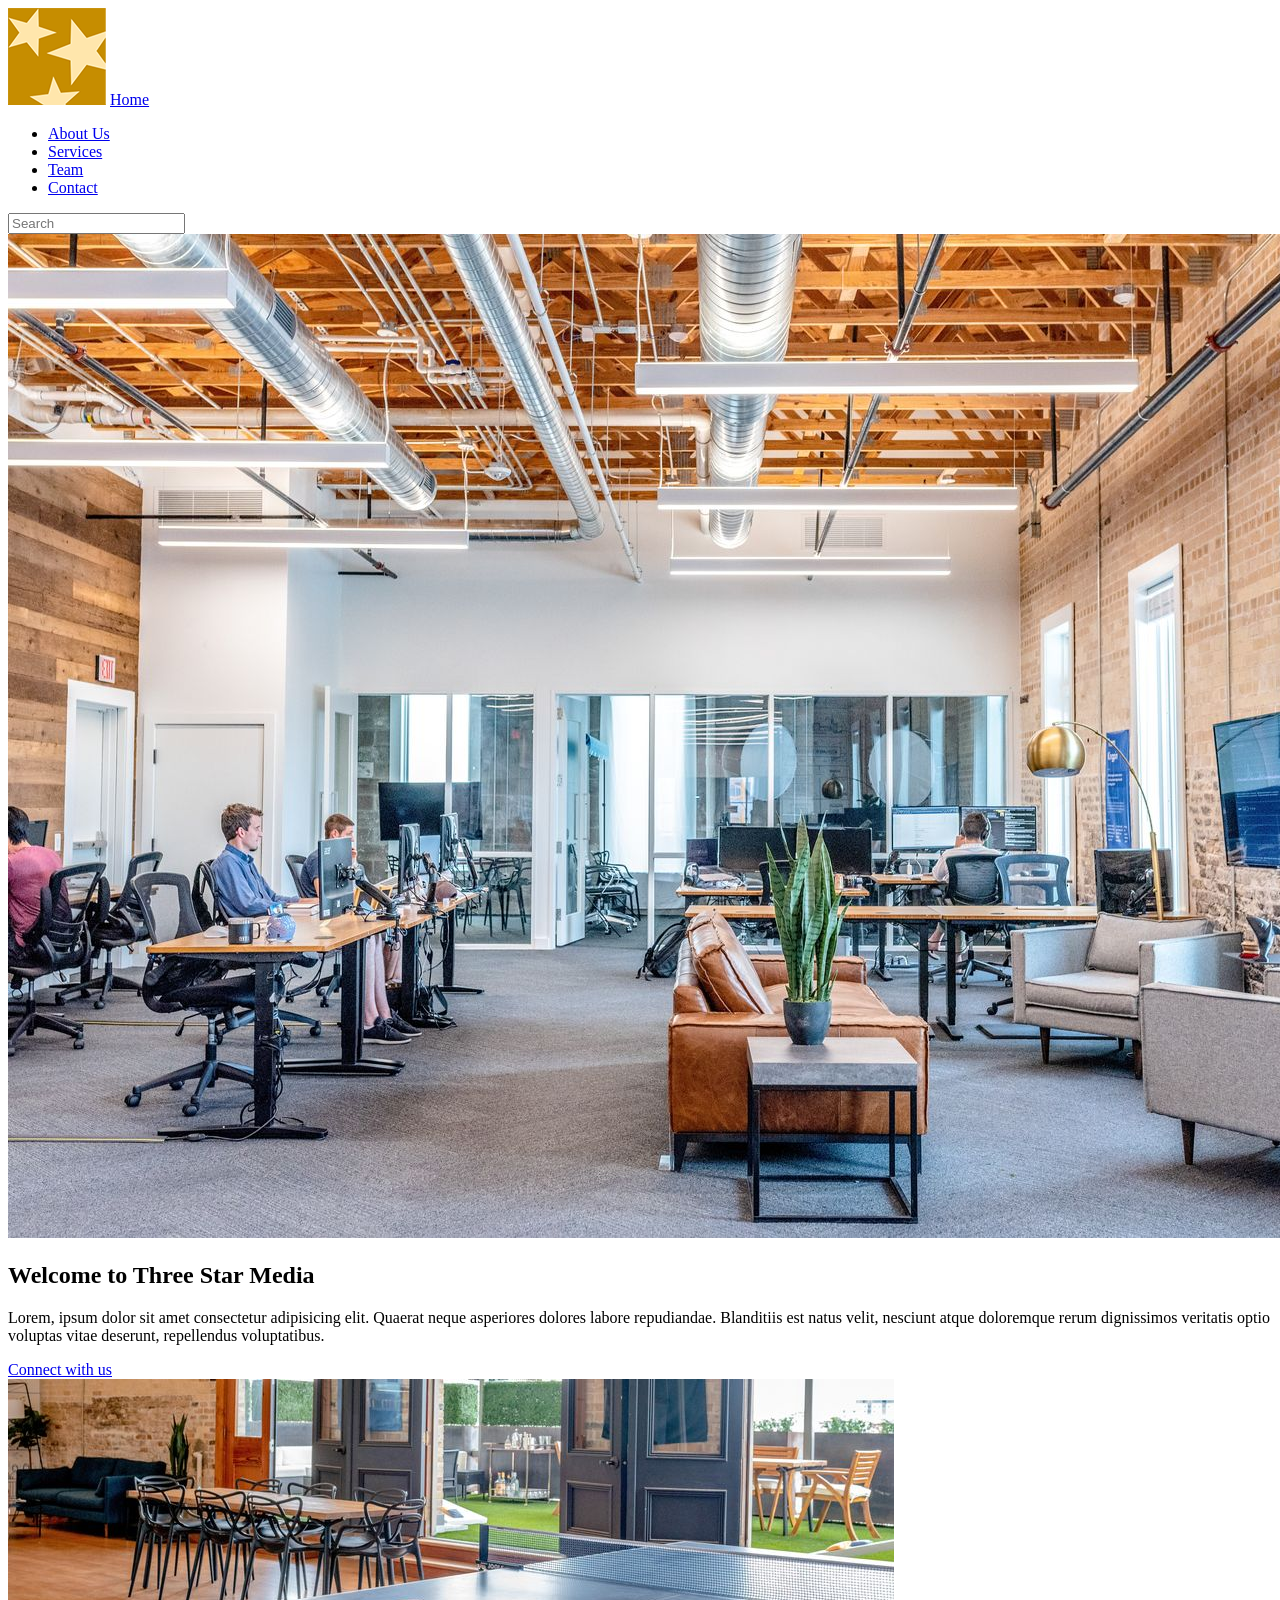
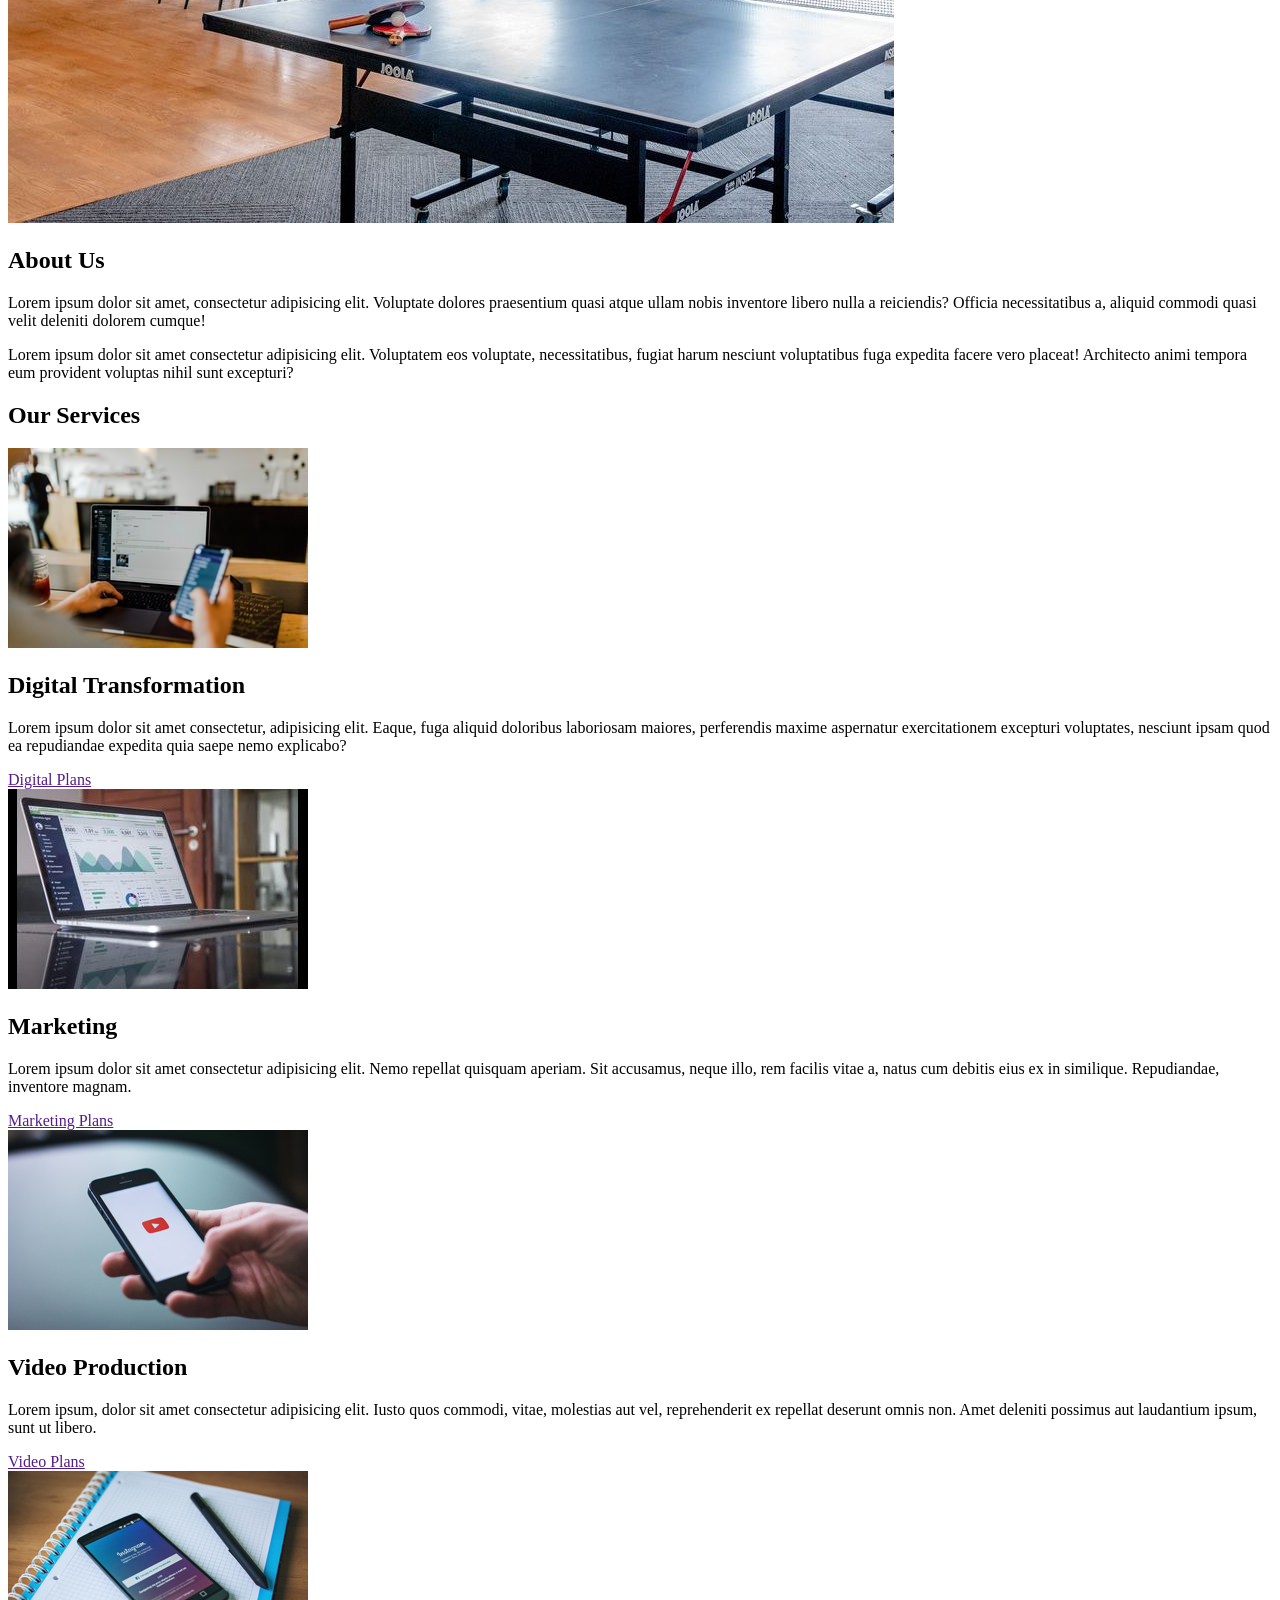
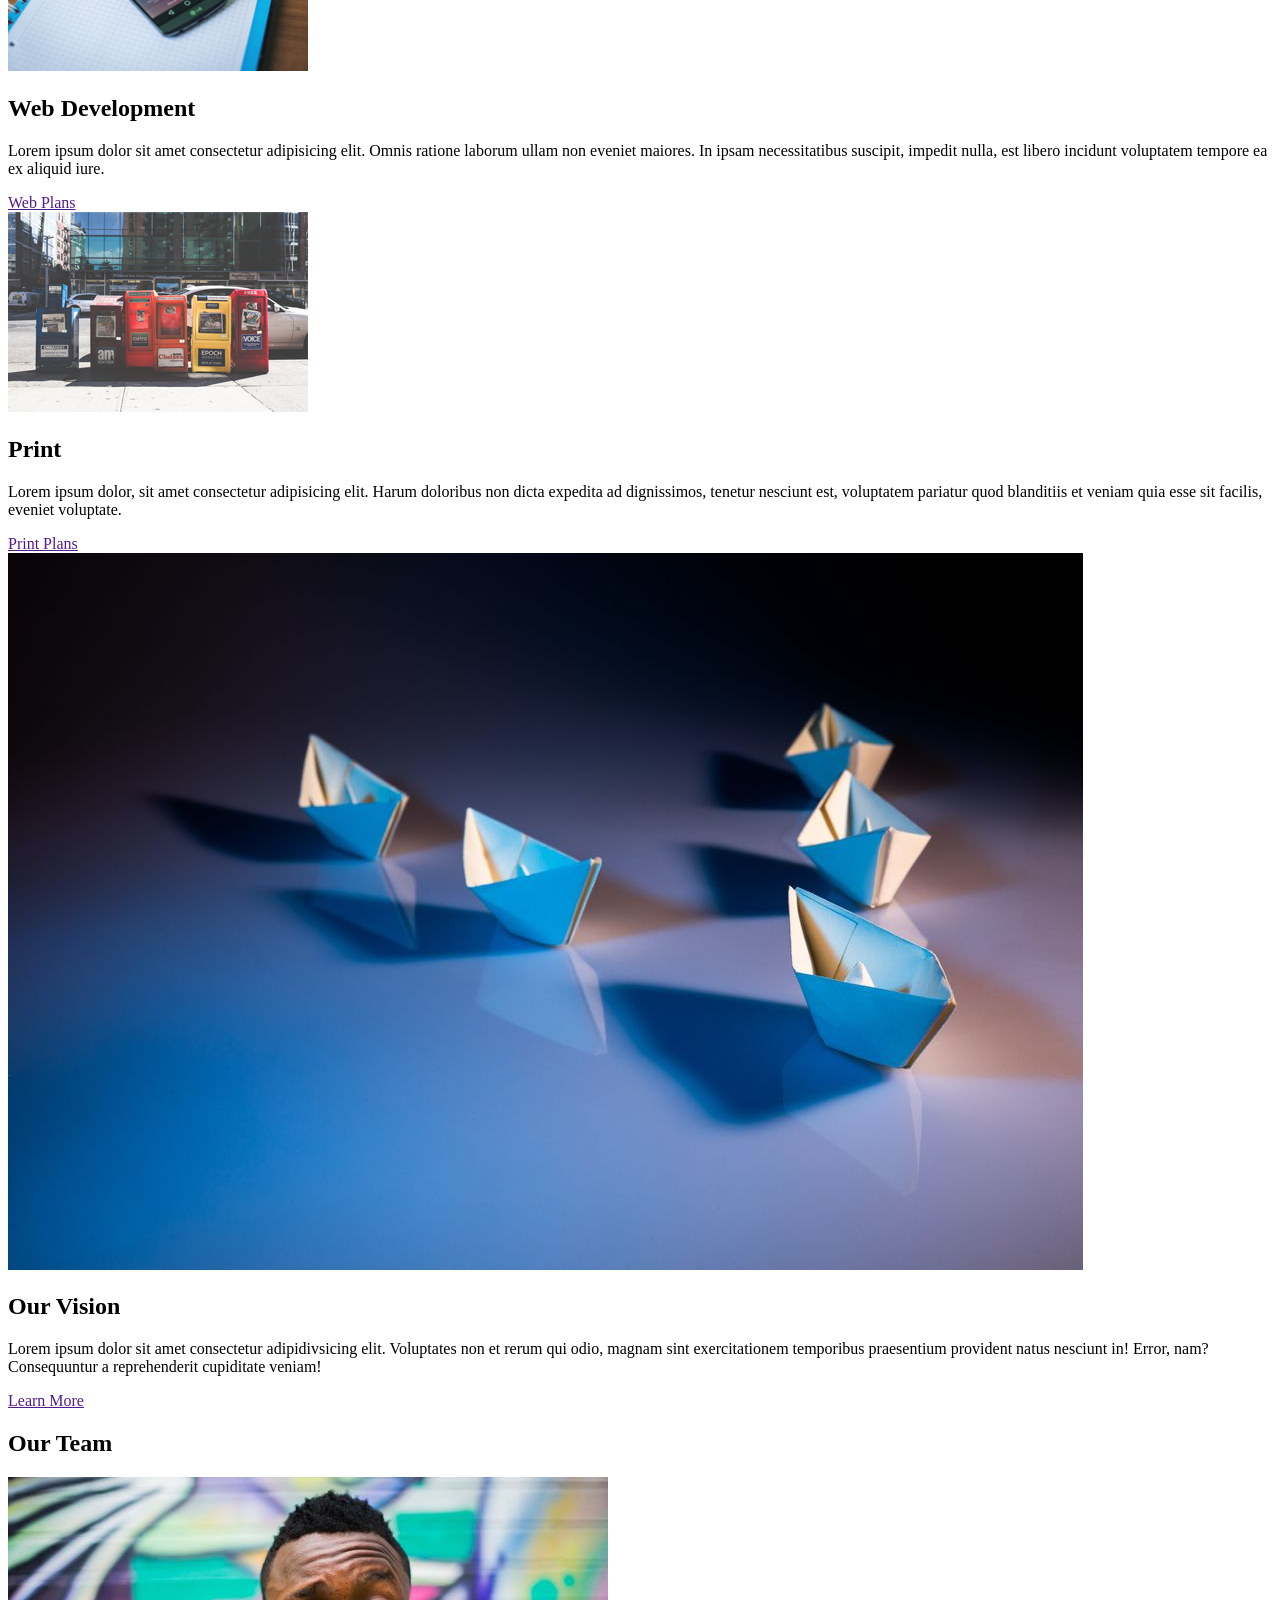
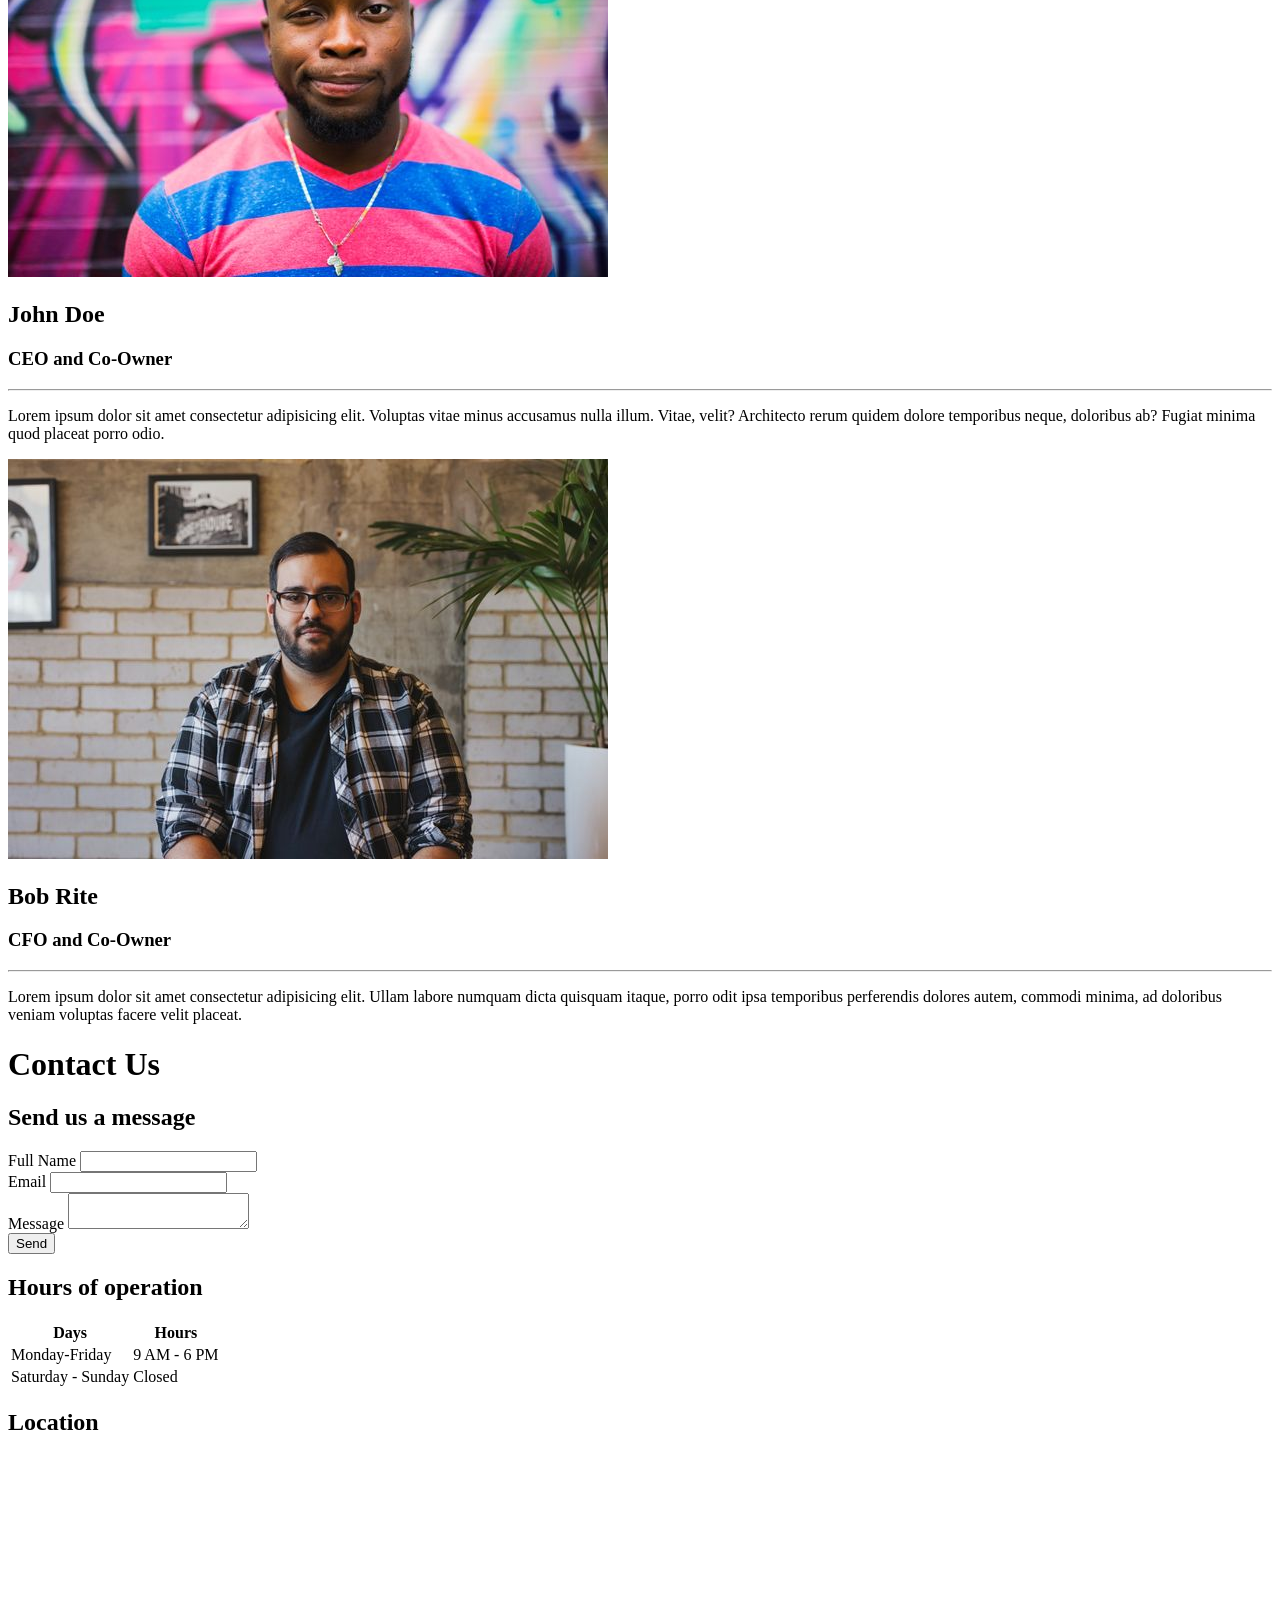
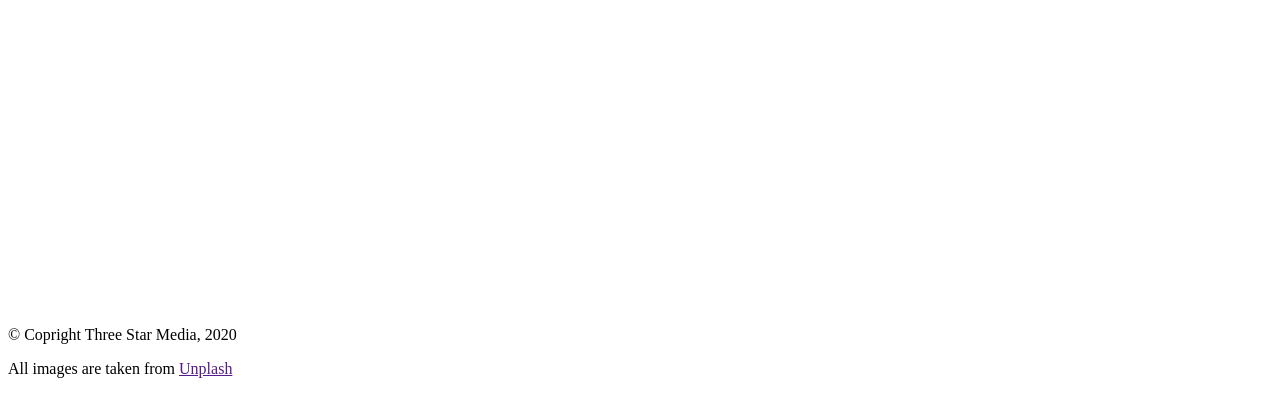
==== commit 5f47d800: "troubleshooting" ====
--- a/final-project/index.html
+++ b/final-project/index.html
@@ -4,7 +4,7 @@
     <meta charset="UTF-8">
     <meta name="viewport" content="width=device-width, initial-scale=1.0">
     <title>Final Project</title>
-    <link rel="stylesheet" href="CSS/main.css">
+    <link rel="stylesheet" href="css/main.css">
     <link rel="preconnect" href="https://fonts.googleapis.com">
 <link rel="preconnect" href="https://fonts.gstatic.com" crossorigin>
 <link href="https://fonts.googleapis.com/css2?family=Open+Sans:ital,wght@0,300..800;1,300..800&display=swap" rel="stylesheet">
@@ -24,7 +24,7 @@
                 <li><a href="#team">Team</a></li>
                 <li><a href="#contact">Contact</a></li>
             </ul>
-            <div id="search-bar"> 
+            <div id="search-bar">
                 <form action="" method="get">
                     <div>
                         <label for="search"></label>
